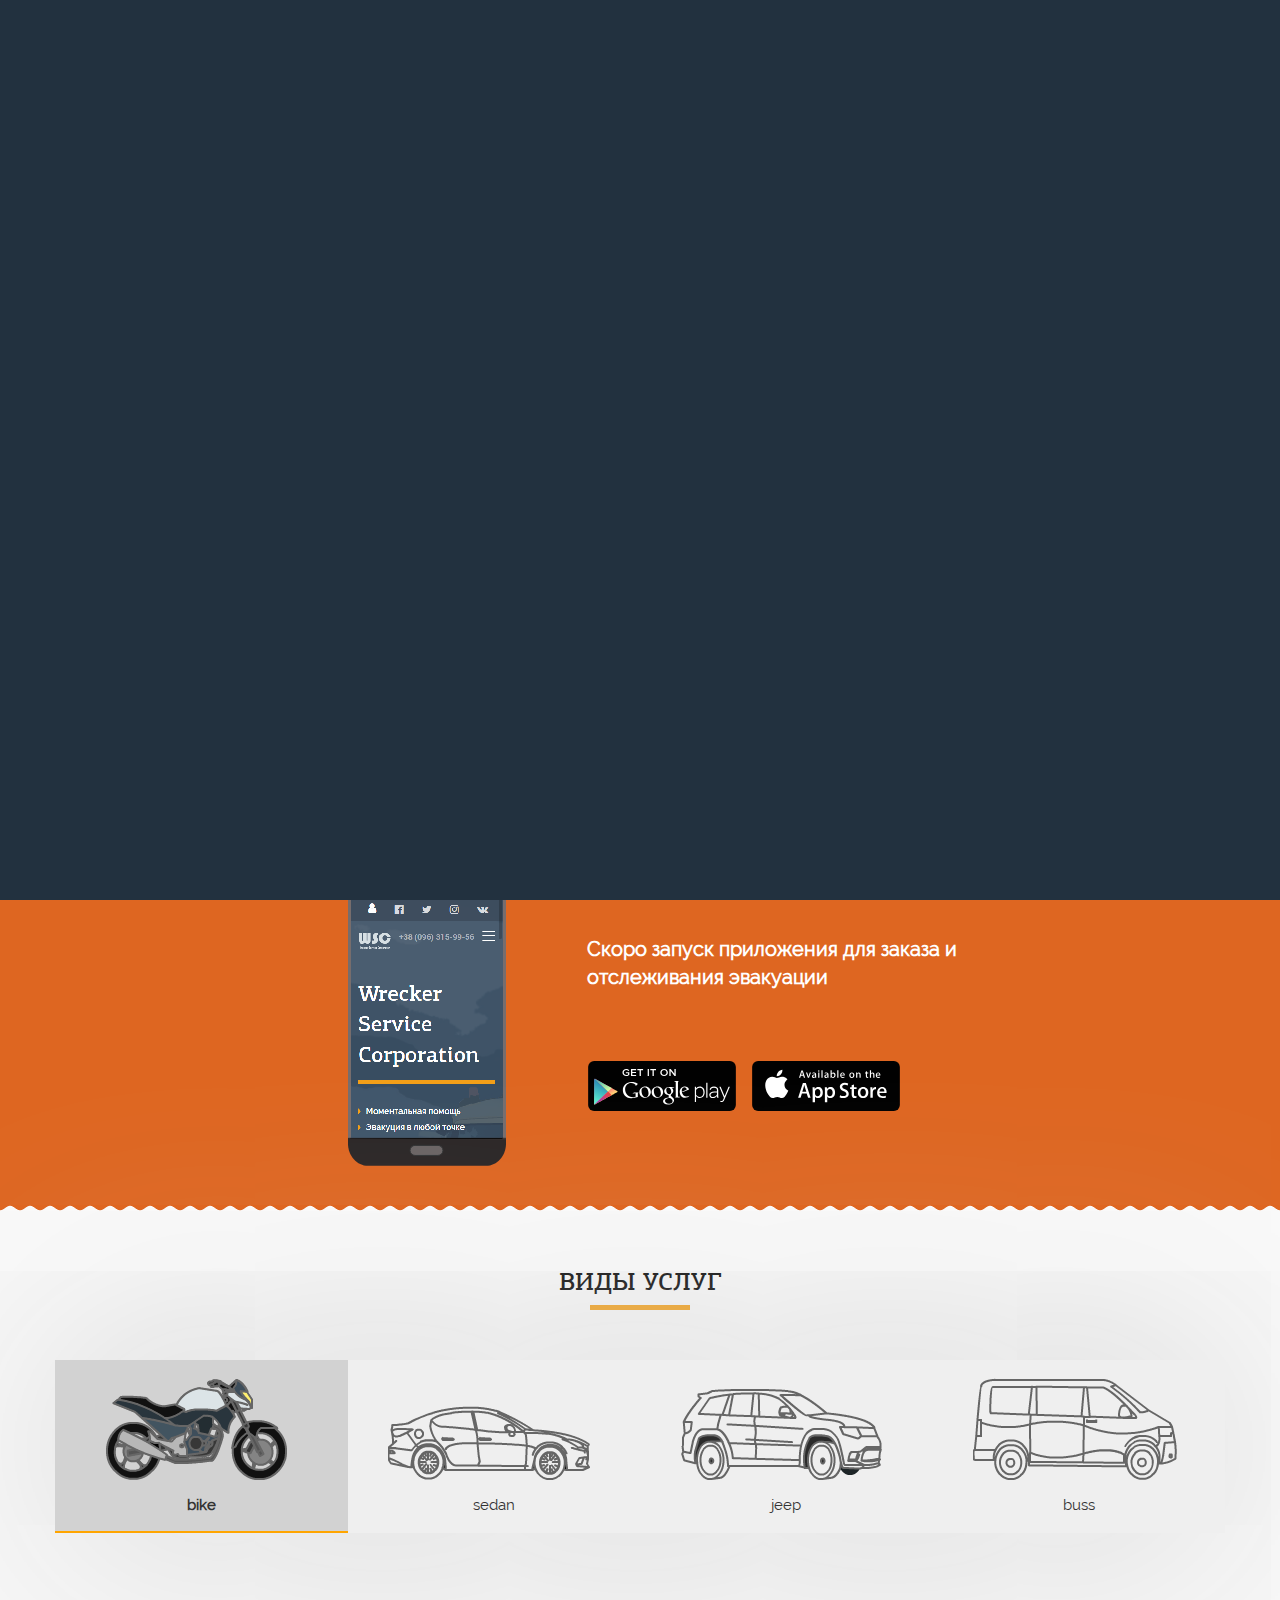
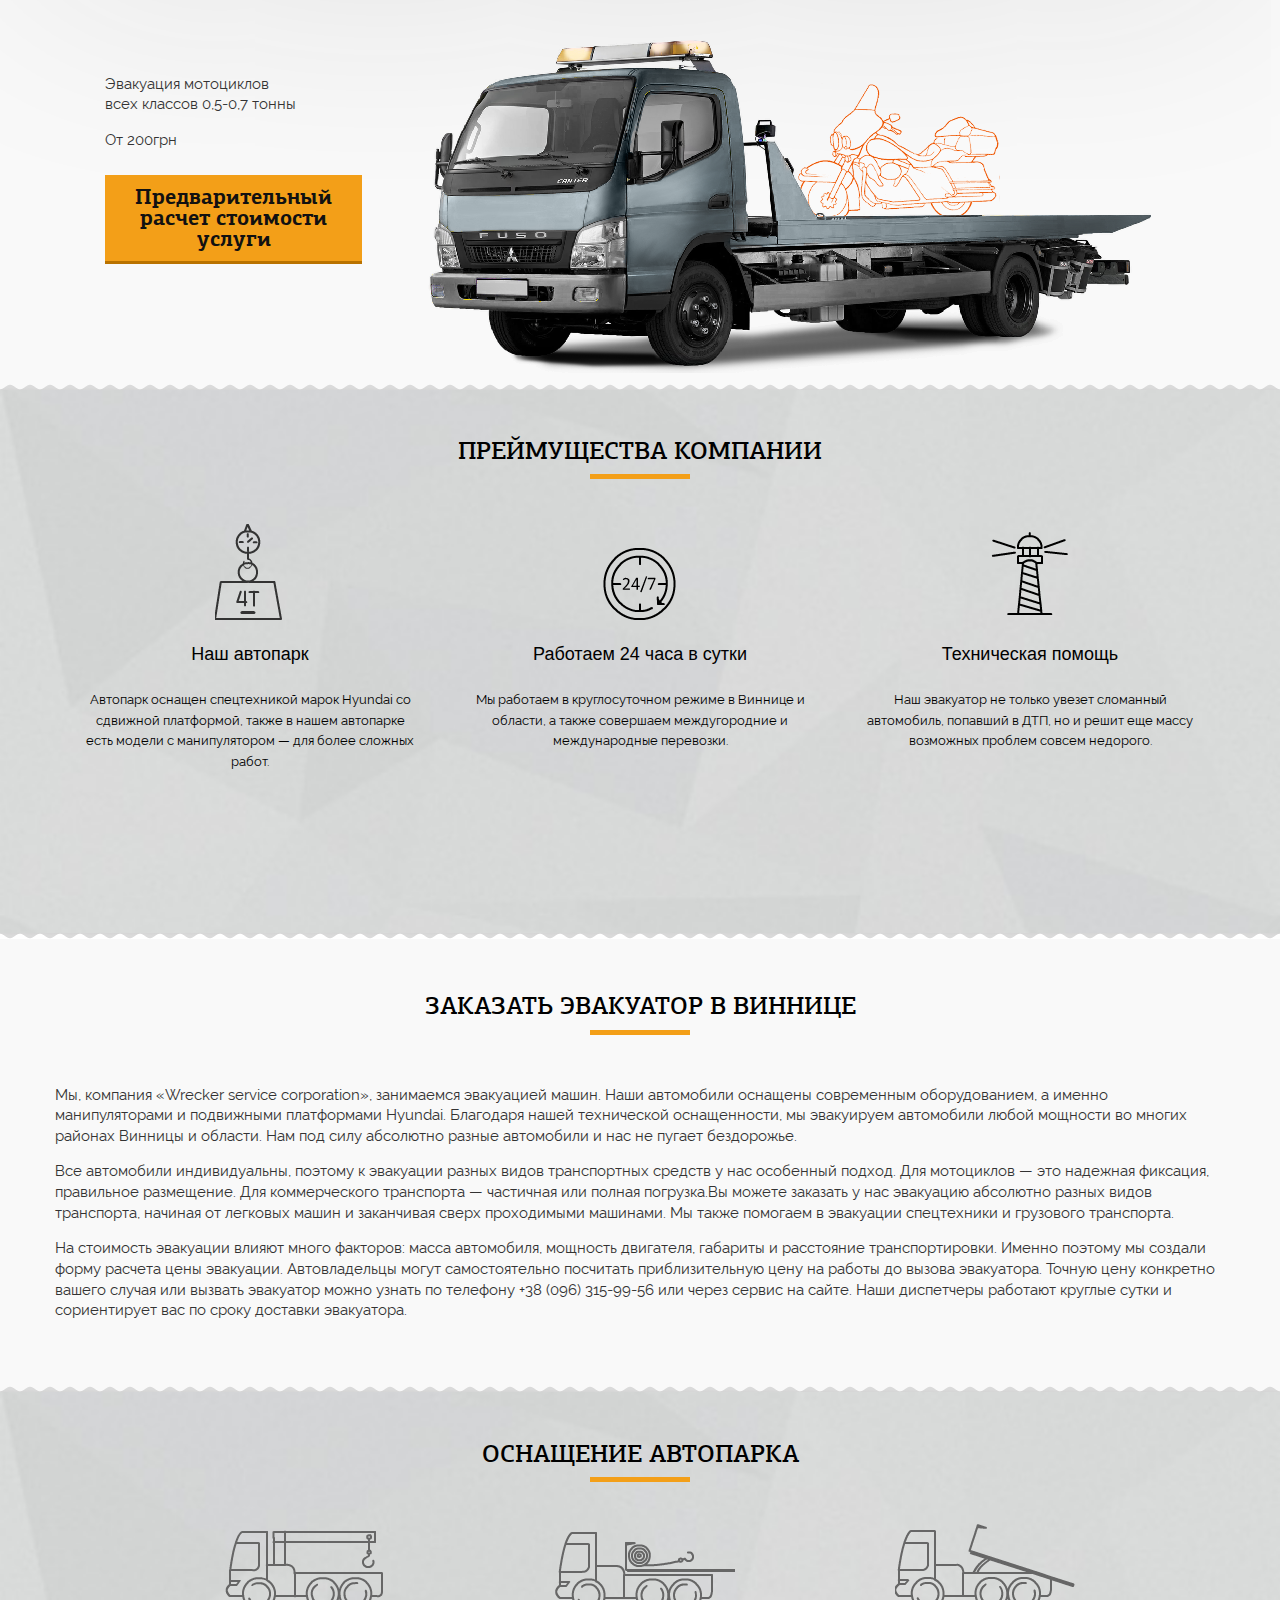
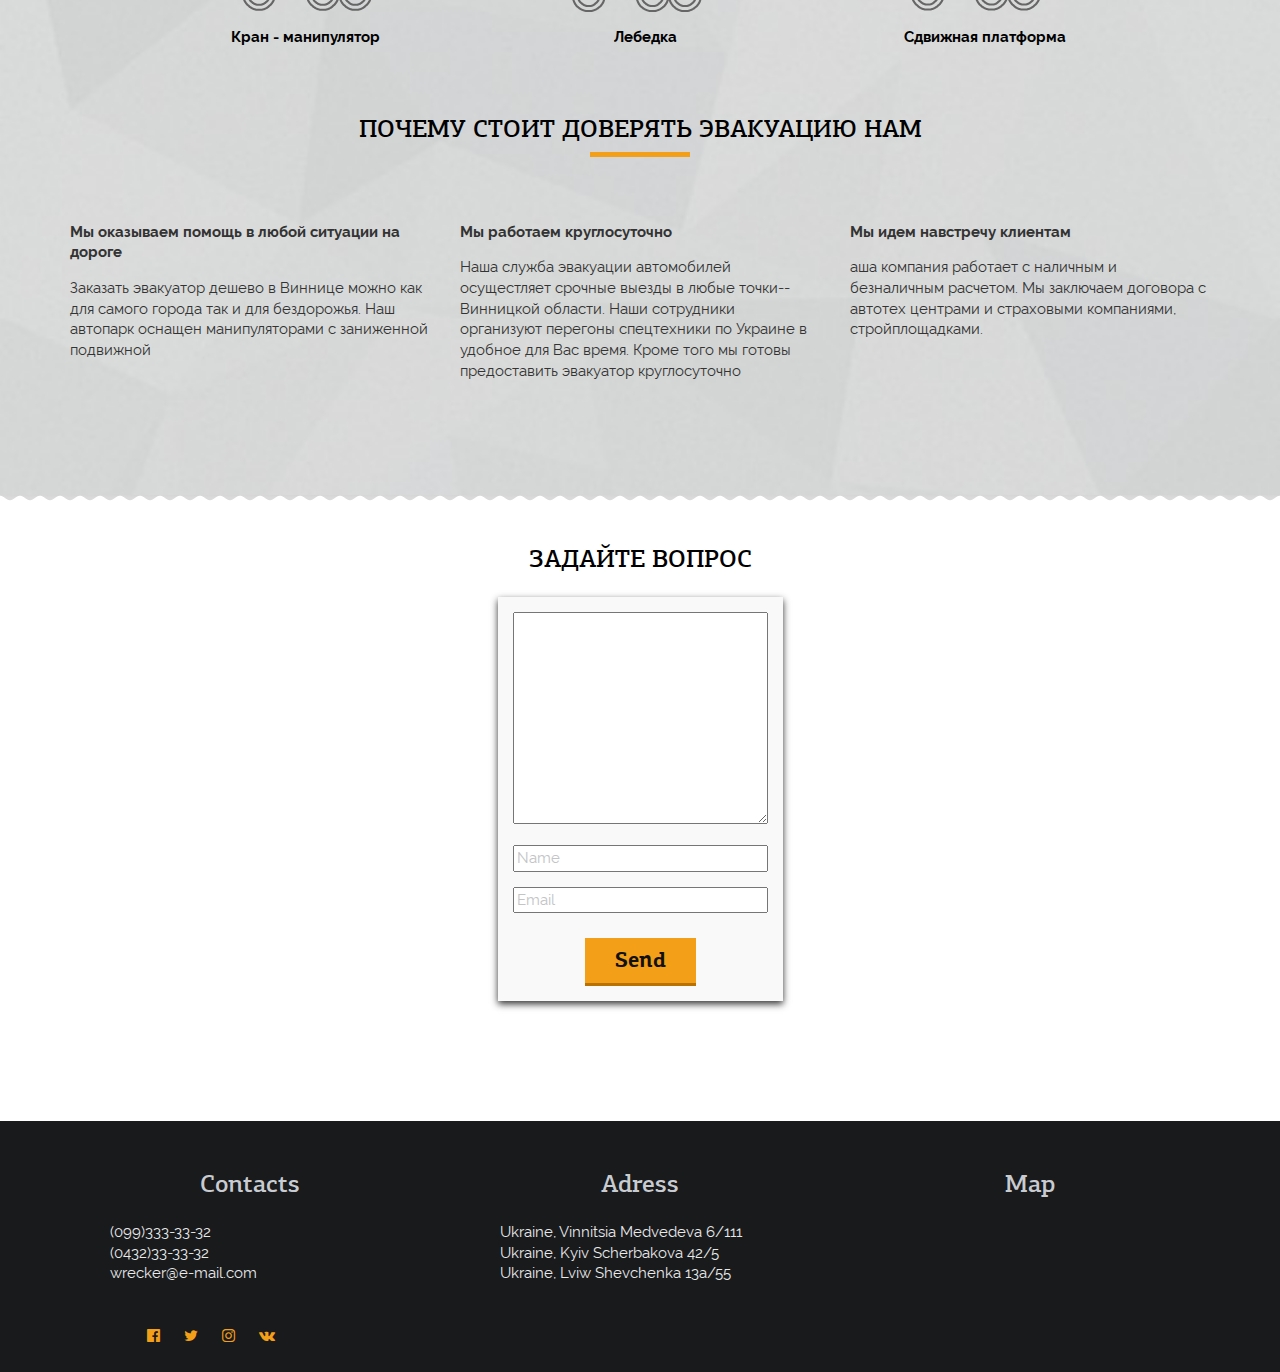
==== site3/index.html @ 24990a32 "some works" ====
<!DOCTYPE html>
<!--[if lt IE 7 ]><html class="ie ie6" lang="en"> <![endif]-->
<!--[if IE 7 ]><html class="ie ie7" lang="en"> <![endif]-->
<!--[if IE 8 ]><html class="ie ie8" lang="en"> <![endif]-->
<!--[if (gte IE 9)|!(IE)]><!--><html lang="ru"> <!--<![endif]-->

<head>

	<meta charset="utf-8">

	<title>Заголовок</title>
	<meta name="description" content="">

	<!-- Bootstrap v3.3.4 Grid Styles -->
	<style>html{font-family:sans-serif;-ms-text-size-adjust:100%;-webkit-text-size-adjust:100%}body{margin:0}article,aside,details,figcaption,figure,footer,header,hgroup,main,menu,nav,section,summary{display:block}audio,canvas,progress,video{display:inline-block;vertical-align:baseline}audio:not([controls]){display:none;height:0}[hidden],template{display:none}a{background-color:transparent}a:active,a:hover{outline:0}abbr[title]{border-bottom:1px dotted}b,strong{font-weight:bold}dfn{font-style:italic}h1{font-size:2em;margin:0.67em 0}mark{background:#ff0;color:#000}small{font-size:80%}sub,sup{font-size:75%;line-height:0;position:relative;vertical-align:baseline}sup{top:-0.5em}sub{bottom:-0.25em}img{border:0}svg:not(:root){overflow:hidden}figure{margin:1em 40px}hr{-moz-box-sizing:content-box;-webkit-box-sizing:content-box;box-sizing:content-box;height:0}pre{overflow:auto}code,kbd,pre,samp{font-family:monospace, monospace;font-size:1em}button,input,optgroup,select,textarea{color:inherit;font:inherit;margin:0}button{overflow:visible}button,select{text-transform:none}button,html input[type="button"],input[type="reset"],input[type="submit"]{-webkit-appearance:button;cursor:pointer}button[disabled],html input[disabled]{cursor:default}button::-moz-focus-inner,input::-moz-focus-inner{border:0;padding:0}input{line-height:normal}input[type="checkbox"],input[type="radio"]{-webkit-box-sizing:border-box;-moz-box-sizing:border-box;box-sizing:border-box;padding:0}input[type="number"]::-webkit-inner-spin-button,input[type="number"]::-webkit-outer-spin-button{height:auto}input[type="search"]{-webkit-appearance:textfield;-moz-box-sizing:content-box;-webkit-box-sizing:content-box;box-sizing:content-box}input[type="search"]::-webkit-search-cancel-button,input[type="search"]::-webkit-search-decoration{-webkit-appearance:none}fieldset{border:1px solid #c0c0c0;margin:0 2px;padding:0.35em 0.625em 0.75em}legend{border:0;padding:0}textarea{overflow:auto}optgroup{font-weight:bold}table{border-collapse:collapse;border-spacing:0}td,th{padding:0}*{-webkit-box-sizing:border-box;-moz-box-sizing:border-box;box-sizing:border-box}*:before,*:after{-webkit-box-sizing:border-box;-moz-box-sizing:border-box;box-sizing:border-box}html{font-size:10px;-webkit-tap-highlight-color:rgba(0,0,0,0)}body{font-family:"Helvetica Neue",Helvetica,Arial,sans-serif;font-size:14px;line-height:1.42857143;color:#333;background-color:#fff}input,button,select,textarea{font-family:inherit;font-size:inherit;line-height:inherit}a{color:#337ab7;text-decoration:none}a:hover,a:focus{color:#23527c;text-decoration:underline}a:focus{outline:thin dotted;outline:5px auto -webkit-focus-ring-color;outline-offset:-2px}figure{margin:0}img{vertical-align:middle}.img-responsive{display:block;max-width:100%;height:auto}.img-rounded{border-radius:6px}.img-thumbnail{padding:4px;line-height:1.42857143;background-color:#fff;border:1px solid #ddd;border-radius:4px;-webkit-transition:all .2s ease-in-out;-o-transition:all .2s ease-in-out;transition:all .2s ease-in-out;display:inline-block;max-width:100%;height:auto}.img-circle{border-radius:50%}hr{margin-top:20px;margin-bottom:20px;border:0;border-top:1px solid #eee}.sr-only{position:absolute;width:1px;height:1px;margin:-1px;padding:0;overflow:hidden;clip:rect(0, 0, 0, 0);border:0}.sr-only-focusable:active,.sr-only-focusable:focus{position:static;width:auto;height:auto;margin:0;overflow:visible;clip:auto}[role="button"]{cursor:pointer}.container{margin-right:auto;margin-left:auto;padding-left:15px;padding-right:15px}@media (min-width:768px){.container{width:750px}}@media (min-width:992px){.container{width:970px}}@media (min-width:1200px){.container{width:1170px}}.container-fluid{margin-right:auto;margin-left:auto;padding-left:15px;padding-right:15px}.row{margin-left:-15px;margin-right:-15px}.col-xs-1, .col-sm-1, .col-md-1, .col-lg-1, .col-xs-2, .col-sm-2, .col-md-2, .col-lg-2, .col-xs-3, .col-sm-3, .col-md-3, .col-lg-3, .col-xs-4, .col-sm-4, .col-md-4, .col-lg-4, .col-xs-5, .col-sm-5, .col-md-5, .col-lg-5, .col-xs-6, .col-sm-6, .col-md-6, .col-lg-6, .col-xs-7, .col-sm-7, .col-md-7, .col-lg-7, .col-xs-8, .col-sm-8, .col-md-8, .col-lg-8, .col-xs-9, .col-sm-9, .col-md-9, .col-lg-9, .col-xs-10, .col-sm-10, .col-md-10, .col-lg-10, .col-xs-11, .col-sm-11, .col-md-11, .col-lg-11, .col-xs-12, .col-sm-12, .col-md-12, .col-lg-12{position:relative;min-height:1px;padding-left:15px;padding-right:15px}.col-xs-1, .col-xs-2, .col-xs-3, .col-xs-4, .col-xs-5, .col-xs-6, .col-xs-7, .col-xs-8, .col-xs-9, .col-xs-10, .col-xs-11, .col-xs-12{float:left}.col-xs-12{width:100%}.col-xs-11{width:91.66666667%}.col-xs-10{width:83.33333333%}.col-xs-9{width:75%}.col-xs-8{width:66.66666667%}.col-xs-7{width:58.33333333%}.col-xs-6{width:50%}.col-xs-5{width:41.66666667%}.col-xs-4{width:33.33333333%}.col-xs-3{width:25%}.col-xs-2{width:16.66666667%}.col-xs-1{width:8.33333333%}.col-xs-pull-12{right:100%}.col-xs-pull-11{right:91.66666667%}.col-xs-pull-10{right:83.33333333%}.col-xs-pull-9{right:75%}.col-xs-pull-8{right:66.66666667%}.col-xs-pull-7{right:58.33333333%}.col-xs-pull-6{right:50%}.col-xs-pull-5{right:41.66666667%}.col-xs-pull-4{right:33.33333333%}.col-xs-pull-3{right:25%}.col-xs-pull-2{right:16.66666667%}.col-xs-pull-1{right:8.33333333%}.col-xs-pull-0{right:auto}.col-xs-push-12{left:100%}.col-xs-push-11{left:91.66666667%}.col-xs-push-10{left:83.33333333%}.col-xs-push-9{left:75%}.col-xs-push-8{left:66.66666667%}.col-xs-push-7{left:58.33333333%}.col-xs-push-6{left:50%}.col-xs-push-5{left:41.66666667%}.col-xs-push-4{left:33.33333333%}.col-xs-push-3{left:25%}.col-xs-push-2{left:16.66666667%}.col-xs-push-1{left:8.33333333%}.col-xs-push-0{left:auto}.col-xs-offset-12{margin-left:100%}.col-xs-offset-11{margin-left:91.66666667%}.col-xs-offset-10{margin-left:83.33333333%}.col-xs-offset-9{margin-left:75%}.col-xs-offset-8{margin-left:66.66666667%}.col-xs-offset-7{margin-left:58.33333333%}.col-xs-offset-6{margin-left:50%}.col-xs-offset-5{margin-left:41.66666667%}.col-xs-offset-4{margin-left:33.33333333%}.col-xs-offset-3{margin-left:25%}.col-xs-offset-2{margin-left:16.66666667%}.col-xs-offset-1{margin-left:8.33333333%}.col-xs-offset-0{margin-left:0}@media (min-width:768px){.col-sm-1, .col-sm-2, .col-sm-3, .col-sm-4, .col-sm-5, .col-sm-6, .col-sm-7, .col-sm-8, .col-sm-9, .col-sm-10, .col-sm-11, .col-sm-12{float:left}.col-sm-12{width:100%}.col-sm-11{width:91.66666667%}.col-sm-10{width:83.33333333%}.col-sm-9{width:75%}.col-sm-8{width:66.66666667%}.col-sm-7{width:58.33333333%}.col-sm-6{width:50%}.col-sm-5{width:41.66666667%}.col-sm-4{width:33.33333333%}.col-sm-3{width:25%}.col-sm-2{width:16.66666667%}.col-sm-1{width:8.33333333%}.col-sm-pull-12{right:100%}.col-sm-pull-11{right:91.66666667%}.col-sm-pull-10{right:83.33333333%}.col-sm-pull-9{right:75%}.col-sm-pull-8{right:66.66666667%}.col-sm-pull-7{right:58.33333333%}.col-sm-pull-6{right:50%}.col-sm-pull-5{right:41.66666667%}.col-sm-pull-4{right:33.33333333%}.col-sm-pull-3{right:25%}.col-sm-pull-2{right:16.66666667%}.col-sm-pull-1{right:8.33333333%}.col-sm-pull-0{right:auto}.col-sm-push-12{left:100%}.col-sm-push-11{left:91.66666667%}.col-sm-push-10{left:83.33333333%}.col-sm-push-9{left:75%}.col-sm-push-8{left:66.66666667%}.col-sm-push-7{left:58.33333333%}.col-sm-push-6{left:50%}.col-sm-push-5{left:41.66666667%}.col-sm-push-4{left:33.33333333%}.col-sm-push-3{left:25%}.col-sm-push-2{left:16.66666667%}.col-sm-push-1{left:8.33333333%}.col-sm-push-0{left:auto}.col-sm-offset-12{margin-left:100%}.col-sm-offset-11{margin-left:91.66666667%}.col-sm-offset-10{margin-left:83.33333333%}.col-sm-offset-9{margin-left:75%}.col-sm-offset-8{margin-left:66.66666667%}.col-sm-offset-7{margin-left:58.33333333%}.col-sm-offset-6{margin-left:50%}.col-sm-offset-5{margin-left:41.66666667%}.col-sm-offset-4{margin-left:33.33333333%}.col-sm-offset-3{margin-left:25%}.col-sm-offset-2{margin-left:16.66666667%}.col-sm-offset-1{margin-left:8.33333333%}.col-sm-offset-0{margin-left:0}}@media (min-width:992px){.col-md-1, .col-md-2, .col-md-3, .col-md-4, .col-md-5, .col-md-6, .col-md-7, .col-md-8, .col-md-9, .col-md-10, .col-md-11, .col-md-12{float:left}.col-md-12{width:100%}.col-md-11{width:91.66666667%}.col-md-10{width:83.33333333%}.col-md-9{width:75%}.col-md-8{width:66.66666667%}.col-md-7{width:58.33333333%}.col-md-6{width:50%}.col-md-5{width:41.66666667%}.col-md-4{width:33.33333333%}.col-md-3{width:25%}.col-md-2{width:16.66666667%}.col-md-1{width:8.33333333%}.col-md-pull-12{right:100%}.col-md-pull-11{right:91.66666667%}.col-md-pull-10{right:83.33333333%}.col-md-pull-9{right:75%}.col-md-pull-8{right:66.66666667%}.col-md-pull-7{right:58.33333333%}.col-md-pull-6{right:50%}.col-md-pull-5{right:41.66666667%}.col-md-pull-4{right:33.33333333%}.col-md-pull-3{right:25%}.col-md-pull-2{right:16.66666667%}.col-md-pull-1{right:8.33333333%}.col-md-pull-0{right:auto}.col-md-push-12{left:100%}.col-md-push-11{left:91.66666667%}.col-md-push-10{left:83.33333333%}.col-md-push-9{left:75%}.col-md-push-8{left:66.66666667%}.col-md-push-7{left:58.33333333%}.col-md-push-6{left:50%}.col-md-push-5{left:41.66666667%}.col-md-push-4{left:33.33333333%}.col-md-push-3{left:25%}.col-md-push-2{left:16.66666667%}.col-md-push-1{left:8.33333333%}.col-md-push-0{left:auto}.col-md-offset-12{margin-left:100%}.col-md-offset-11{margin-left:91.66666667%}.col-md-offset-10{margin-left:83.33333333%}.col-md-offset-9{margin-left:75%}.col-md-offset-8{margin-left:66.66666667%}.col-md-offset-7{margin-left:58.33333333%}.col-md-offset-6{margin-left:50%}.col-md-offset-5{margin-left:41.66666667%}.col-md-offset-4{margin-left:33.33333333%}.col-md-offset-3{margin-left:25%}.col-md-offset-2{margin-left:16.66666667%}.col-md-offset-1{margin-left:8.33333333%}.col-md-offset-0{margin-left:0}}@media (min-width:1200px){.col-lg-1, .col-lg-2, .col-lg-3, .col-lg-4, .col-lg-5, .col-lg-6, .col-lg-7, .col-lg-8, .col-lg-9, .col-lg-10, .col-lg-11, .col-lg-12{float:left}.col-lg-12{width:100%}.col-lg-11{width:91.66666667%}.col-lg-10{width:83.33333333%}.col-lg-9{width:75%}.col-lg-8{width:66.66666667%}.col-lg-7{width:58.33333333%}.col-lg-6{width:50%}.col-lg-5{width:41.66666667%}.col-lg-4{width:33.33333333%}.col-lg-3{width:25%}.col-lg-2{width:16.66666667%}.col-lg-1{width:8.33333333%}.col-lg-pull-12{right:100%}.col-lg-pull-11{right:91.66666667%}.col-lg-pull-10{right:83.33333333%}.col-lg-pull-9{right:75%}.col-lg-pull-8{right:66.66666667%}.col-lg-pull-7{right:58.33333333%}.col-lg-pull-6{right:50%}.col-lg-pull-5{right:41.66666667%}.col-lg-pull-4{right:33.33333333%}.col-lg-pull-3{right:25%}.col-lg-pull-2{right:16.66666667%}.col-lg-pull-1{right:8.33333333%}.col-lg-pull-0{right:auto}.col-lg-push-12{left:100%}.col-lg-push-11{left:91.66666667%}.col-lg-push-10{left:83.33333333%}.col-lg-push-9{left:75%}.col-lg-push-8{left:66.66666667%}.col-lg-push-7{left:58.33333333%}.col-lg-push-6{left:50%}.col-lg-push-5{left:41.66666667%}.col-lg-push-4{left:33.33333333%}.col-lg-push-3{left:25%}.col-lg-push-2{left:16.66666667%}.col-lg-push-1{left:8.33333333%}.col-lg-push-0{left:auto}.col-lg-offset-12{margin-left:100%}.col-lg-offset-11{margin-left:91.66666667%}.col-lg-offset-10{margin-left:83.33333333%}.col-lg-offset-9{margin-left:75%}.col-lg-offset-8{margin-left:66.66666667%}.col-lg-offset-7{margin-left:58.33333333%}.col-lg-offset-6{margin-left:50%}.col-lg-offset-5{margin-left:41.66666667%}.col-lg-offset-4{margin-left:33.33333333%}.col-lg-offset-3{margin-left:25%}.col-lg-offset-2{margin-left:16.66666667%}.col-lg-offset-1{margin-left:8.33333333%}.col-lg-offset-0{margin-left:0}}.clearfix:before,.clearfix:after,.container:before,.container:after,.container-fluid:before,.container-fluid:after,.row:before,.row:after{content:" ";display:table}.clearfix:after,.container:after,.container-fluid:after,.row:after{clear:both}.center-block{display:block;margin-left:auto;margin-right:auto}.pull-right{float:right !important}.pull-left{float:left !important}.hide{display:none !important}.show{display:block !important}.invisible{visibility:hidden}.text-hide{font:0/0 a;color:transparent;text-shadow:none;background-color:transparent;border:0}.hidden{display:none !important}.affix{position:fixed}@-ms-viewport{width:device-width}.visible-xs,.visible-sm,.visible-md,.visible-lg{display:none !important}.visible-xs-block,.visible-xs-inline,.visible-xs-inline-block,.visible-sm-block,.visible-sm-inline,.visible-sm-inline-block,.visible-md-block,.visible-md-inline,.visible-md-inline-block,.visible-lg-block,.visible-lg-inline,.visible-lg-inline-block{display:none !important}@media (max-width:767px){.visible-xs{display:block !important}table.visible-xs{display:table}tr.visible-xs{display:table-row !important}th.visible-xs,td.visible-xs{display:table-cell !important}}@media (max-width:767px){.visible-xs-block{display:block !important}}@media (max-width:767px){.visible-xs-inline{display:inline !important}}@media (max-width:767px){.visible-xs-inline-block{display:inline-block !important}}@media (min-width:768px) and (max-width:991px){.visible-sm{display:block !important}table.visible-sm{display:table}tr.visible-sm{display:table-row !important}th.visible-sm,td.visible-sm{display:table-cell !important}}@media (min-width:768px) and (max-width:991px){.visible-sm-block{display:block !important}}@media (min-width:768px) and (max-width:991px){.visible-sm-inline{display:inline !important}}@media (min-width:768px) and (max-width:991px){.visible-sm-inline-block{display:inline-block !important}}@media (min-width:992px) and (max-width:1199px){.visible-md{display:block !important}table.visible-md{display:table}tr.visible-md{display:table-row !important}th.visible-md,td.visible-md{display:table-cell !important}}@media (min-width:992px) and (max-width:1199px){.visible-md-block{display:block !important}}@media (min-width:992px) and (max-width:1199px){.visible-md-inline{display:inline !important}}@media (min-width:992px) and (max-width:1199px){.visible-md-inline-block{display:inline-block !important}}@media (min-width:1200px){.visible-lg{display:block !important}table.visible-lg{display:table}tr.visible-lg{display:table-row !important}th.visible-lg,td.visible-lg{display:table-cell !important}}@media (min-width:1200px){.visible-lg-block{display:block !important}}@media (min-width:1200px){.visible-lg-inline{display:inline !important}}@media (min-width:1200px){.visible-lg-inline-block{display:inline-block !important}}@media (max-width:767px){.hidden-xs{display:none !important}}@media (min-width:768px) and (max-width:991px){.hidden-sm{display:none !important}}@media (min-width:992px) and (max-width:1199px){.hidden-md{display:none !important}}@media (min-width:1200px){.hidden-lg{display:none !important}}.visible-print{display:none !important}@media print{.visible-print{display:block !important}table.visible-print{display:table}tr.visible-print{display:table-row !important}th.visible-print,td.visible-print{display:table-cell !important}}.visible-print-block{display:none !important}@media print{.visible-print-block{display:block !important}}.visible-print-inline{display:none !important}@media print{.visible-print-inline{display:inline !important}}.visible-print-inline-block{display:none !important}@media print{.visible-print-inline-block{display:inline-block !important}}@media print{.hidden-print{display:none !important}}</style>
	
	<!-- Header CSS (First Sections of Website: paste after release from _header.min.css here) -->
	<style></style>

	<!-- Fonts Loader from _fonts.css (HTML5 LocalStorage) -->
	<script>!function(){function e(e,t,n){e.addEventListener?e.addEventListener(t,n,!1):e.attachEvent&&e.attachEvent("on"+t,n)}function t(e){return window.localStorage&&localStorage.font_css_cache&&localStorage.font_css_cache_file===e}function n(){if(window.localStorage&&window.XMLHttpRequest)if(t(o))a(localStorage.font_css_cache);else{var n=new XMLHttpRequest;n.open("GET",o,!0),e(n,"load",function(){4===n.readyState&&(a(n.responseText),localStorage.font_css_cache=n.responseText,localStorage.font_css_cache_file=o)}),n.send()}else{var c=document.createElement("link");c.href=o,c.rel="stylesheet",c.type="text/css",document.getElementsByTagName("head")[0].appendChild(c),document.cookie="font_css_cache"}}function a(e){var t=document.createElement("style");t.innerHTML=e,document.getElementsByTagName("head")[0].appendChild(t)}var o="_fonts.min.css";window.localStorage&&localStorage.font_css_cache||document.cookie.indexOf("font_css_cache")>-1?n():e(window,"load",n)}();</script>
	

	<!-- Load CSS Compilled without JS -->
	<noscript>
		<link rel="stylesheet" href="_header.min.css">
		<link rel="stylesheet" href="_main.min.css">
	</noscript>

	<meta http-equiv="X-UA-Compatible" content="IE=edge">
	<meta name="viewport" content="width=device-width, initial-scale=1, maximum-scale=1">

	<link rel="stylesheet" href="remodal.css">
  <link rel="stylesheet" href="remodal-default-theme.css">
	<link rel="stylesheet" href="animate.css">
	<link rel="stylesheet" href="libs/font-awesome/css/font-awesome.min.css">
	<link rel="shortcut icon" href="img/favicon/favicon.ico" type="image/x-icon">
	<link rel="apple-touch-icon" href="img/favicon/apple-touch-icon.png">
	<link rel="apple-touch-icon" sizes="72x72" href="img/favicon/apple-touch-icon-72x72.png">
	<link rel="apple-touch-icon" sizes="114x114" href="img/favicon/apple-touch-icon-114x114.png">

	<script type="text/javascript">var hellopreloader = document.getElementById("hellopreloader_preload");function fadeOutnojquery(el){el.style.opacity = 1;var interhellopreloader = setInterval(function(){el.style.opacity = el.style.opacity - 0.05;if (el.style.opacity <=0.05){ clearInterval(interhellopreloader);hellopreloader.style.display = "none";}},16);}window.onload = function(){setTimeout(function(){fadeOutnojquery(hellopreloader);},1000);};</script>
	<script src="https://api-maps.yandex.ru/2.1/?lang=ru_RU" type="text/javascript"></script>
</head>

<body>

	<header class="main-head" style="background-image: url(img/2.png);">

		<div class="authorization">
			
			<div class="container">
				<div class="col-md-12">
					<div class="row">
						<button class="auth-button hidden-sm hidden-md hidden-lg"><i class="fa fa-user" aria-hidden="true"></i></button>
						<div class="auth">
							<a href="#modal2">Вход</a> / 
							<a href="#modal3">Регистрация</a>
						</div>
					</div>

												<div class="remodal" data-remodal-id="modal2" style="width: 400px">
													<button data-remodal-action="close" class="remodal-close"></button>
													<h3>вход</h3>
													<div>
														<p style="width: 100px; display: inline-block; text-align: right; position: relative; margin-left: -100px; padding-right: 20px">login: </p><input type="text" style="display: inline-block;">
													</div>
													<div>
														<p style="width: 100px; display: inline-block; text-align: right; position: relative; margin-left: -100px; padding-right: 20px">password: </p><input type="text" style="display: inline-block;">
													</div>
													<button data-remodal-action="confirm" class="remodal-confirm">Confirm</button>
													
												</div>

												<div class="remodal" data-remodal-id="modal3" style="width: 400px">
													<button data-remodal-action="close" class="remodal-close"></button>
													<h3>Регистрация</h3>
													<div>
														<p style="width: 100px; display: inline-block; text-align: right; position: relative; margin-left: -100px; padding-right: 20px">name: </p><input type="text" style="display: inline-block;">
													</div>
													<div>
														<p style="width: 100px; display: inline-block; text-align: right; position: relative; margin-left: -100px; padding-right: 20px">e-mail: </p><input type="text" style="display: inline-block;">
													</div>
													<div>
														<p style="width: 100px; display: inline-block; text-align: right; position: relative; margin-left: -100px; padding-right: 20px">phone: </p><input type="text" style="display: inline-block;">
													</div>
													<div>
														<p style="width: 100px; display: inline-block; text-align: right; position: relative; margin-left: -100px; padding-right: 20px">password: </p><input type="text" style="display: inline-block;">
													</div>

													<button data-remodal-action="confirm" class="remodal-confirm">Confirm</button>
												</div>
						<div class="soc-buttons">
								<a href="#"><i class="fa fa-facebook-official" aria-hidden="true"></i></a>
								<a href="#"><i class="fa fa-twitter" aria-hidden="true"></i></a>
								<a href="#"><i class="fa fa-instagram" aria-hidden="true"></i></a>
								<a href="https://vk.com/s_kabak" target="_blank"><i class="fa fa-vk" aria-hidden="true"></i></a>
						</div>

					</div>
				</div>
			</div>

		</div>

		

		<div class="top-line">

			<div class="container">

				<div class="row">

					<div class="col-md-3 col-sm-6 col-xs-3">
						<a href="" class="logo"><img src="img/wrecker-logo 2.svg" alt="logotxt"></a>
					</div>

					<div class="col-lg-2 col-sm-6 col-xs-9 col-md-9 col-lg-push-7">

						<div class="phone-wrap">

							<div class="phone">+38 (096) 315-99-56</div>

							<a href="#" class="toggle-mnu hidden-lg"><span></span></a>

						</div>

					</div>

					<div class="col-lg-7 col-md-12 col-lg-pull-2">

						<nav class="main-mnu">
							<ul>
								<li class="mnu-first"><a href="#">Главная</a></li>
								<li><a href="#contents">О компании</a></li>
								<li><a href="#">Законы</a></li>
								<li><a href="#">Статьи</a></li>
								<li><a href="#">Отзывы</a></li>
								<li><a href="#">Контакты</a></li>
							</ul>
						</nav>

					</div>

				</div>

			</div>

		</div>

		<div class="header-wrap">

			<div class="container">
				<div class="row">

					<div class="col-md-8">

						<div class="header-left">

							<h1 class="slide">Wrecker Service Corporation</h1>

							<ul class="slide">
								<li><a href="# ">Моментальная помощь</a></li>
								<li><a href="#">Эвакуция в любой точке Украины</a></li>
								<li><a href="#">Предварительный заказ</a></li>
							</ul>

						</div>

					</div>

					<div class="col-md-4">

						<form class="forms">
							
							<h4>Заявка</h4>
							<p>Оставте заявку и мы свяжемся с вами
								в течении 15 минут в рабочее вреся 
								с 10:00 до 18:00 с пн-пт</p>

								<label>
									<span>Ваше имя</span>
									<input type="text" name="name" required>
								</label>

								<label>
									<span>Ваш телефон</span>
									<input type="text" name="phone" required>
								</label>

								<div class="button-wrap">

									<button class="buttons">Отправить</button>

								</div>

							</form>

						</div>

						<div class="button-wrap">
							<div class="arrow-bottom"></div>
						</div>

						</div>

					</div>
				</div>

			</div>

</header>
<section class="homesect_app">
	<div class="app col-md-12">
		<div class="container">
			<div class="row">
				<div class="app_phone col-md-3 col-md-offset-3"></div>
				<div class="app_container col-md-6">
					<div class="app_content">
						<p>Скоро запуск приложения для заказа
								и отслеживания эвакуации</p>
					</div>
					<div class="app_button"></div>
					<div class="app_button2"></div>
				</div>
			</div>
		</div>
	</div>
</section>







<section class="homesect">
		<div class="new_test col-md-12">
			<div class="container">
				<div class="row">
			
			<h2 style="margin-top: 60px; text-align: center;">Виды услуг</h2>
			<div class="underline"></div>

			<div class="container_for_image_but">
				<div class="img_select first col-md-3" ><a name="#tab1"></a>
					<p>bike</p>
				</div>
				<div class="img_select second col-md-3" ><a name="#tab2"></a>
					<p>sedan</p>
				</div>
				<div class="img_select third col-md-3" ><a name="#tab3"></a>
					<p>jeep</p>
				</div>
				<div class="img_select fourth col-md-3" ><a name="#tab4"></a>
					<p>buss</p>
				</div>
			</div>

			<div class="tab_container">
				<div id="tab1" class="tab_content">
					<div class="view_item">
						<div class="content_item" style="width: 200px">
							<p>Эвакуация мотоциклов всех классов
								0,5-0,7 тонны
							</p>
							<p>От 200грн</p>
							<a href="#modal"><button class="buttons">Предварительный расчет стоимости услуги</button></a>
						</div>
					</div>

					<div class="view_img_first"></div>
				</div>
			</div>
		
			<div id="tab2" class="tab_content">
				<div class="view_item">
							<div class="content_item" style="width: 200px">
								<p>Эвакуация седанов и универсалов
1,2-1,4 тонны
								</p>
								<p>От 300грн</p>
								<a href="#modal"><button class="buttons">Заказать</button></a>
							</div>
					</div>
 
					<div class="view_img_second">
						<div class="content_img">
							<a href="#"></a>
							
						</div>
					</div>
			</div>

			<div id="tab3" class="tab_content">
				<div class="view_item">
							<div class="content_item" style="width: 200px">
								<p>Эвакуация джипов и внедорожников
1,7-2,0 тонны
								</p>
								<p>От 350грн</p>
								<a href="#modal"><button class="buttons">Заказать</button></a>
							</div>
					</div>
 
					<div class="view_img_thirt">
						<div class="content_img">
							<a href="#"></a>
							
						</div>
					</div>
			</div>

			<div id="tab4" class="tab_content">
				<div class="view_item">
							<div class="content_item" style="width: 200px">
								<p>Эвакуация легкогрузового транспорта
1,8-1,9 тонны
								</p>
								<p>От 400грн</p>
								<a href="#modal"><button class="buttons">Заказать</button></a>
							</div>
					</div>
 
					<div class="view_img_fourth">
						<div class="content_img">
							<a href="#"></a>
							
						</div>
					</div>
			</div>
	</div>
				<div class="remodal" data-remodal-id="modal">
					<button data-remodal-action="close" class="remodal-close"></button>
					<h3>Расчет маршрута на карте</h3>
					<p>
						
					</p>
					<br>
								<div id="map" style="width: 100%; height: 400px"></div></br>

					<button data-remodal-action="cancel" class="remodal-cancel">Cancel</button>
					<button data-remodal-action="confirm" class="remodal-confirm">OK</button>
				</div>

</section>
<section class="homesect2">
	<div class="about_company col-md-12">
		<div class="container">
			<div class="row">
				<div class="company_title">
					<h2>ПРЕЙМУЩЕСТВА КОМПАНИИ</h2>
					<div class="underline"></div>

					<div class="wrapper_our_advantages col-md-4">
						<div class="our_advantages">
							<div class="path23"></div>
							<div class="advantages_our_park_img_first"></div>
								<div class="advantages_our_park_content">
									<strong class="strong">Наш автопарк</strong>
										<p>Автопарк оснащен спецтехникой марок Hyundai со сдвижной платформой,
											также в нашем автопарке есть модели 
											с манипулятором — для более сложных работ. </p>
								</div>
						</div>
					</div>


					<div class="wrapper_our_advantages col-md-4">
						<div class="our_advantages">
							<div class="path23"></div>
							<div class="advantages_our_park_img_second"></div>
								<div class="advantages_our_park_content">
									<strong class="strong">Работаем 24 часа в сутки</strong>
										<p>Мы работаем в круглосуточном режиме в Виннице и
										 области, а также совершаем междугородние и международные перевозки.</p>
								</div>
						</div>
						
					</div>


					<div class="wrapper_our_advantages col-md-4">
						<div class="our_advantages">
							<div class="path23"></div>
							<div class="advantages_our_park_img_thirt"></div>
								<div class="advantages_our_park_content">
									<strong class="strong">Техническая помощь</strong>
										<p>Наш эвакуатор не только увезет сломанный автомобиль, 
										попавший в ДТП, но и решит еще массу возможных проблем совсем недорого.</p>
								</div>
						</div>
						
					</div>

					</div>
				</div>
			</div>
		</div>
	</section>

	<section class="homesect5">
		<div class="order col-md-12">
			<div class="container">
				<div class="row">
					<div class="order_wrecker">
						<h2>заказать эвакуатор в виннице</h2>
						<div class="underline"></div>
						<p>Мы, компания «Wrecker service corporation», занимаемся эвакуацией машин. Наши автомобили 
						оснащены современным оборудованием, 
						а именно манипуляторами и подвижными платформами Hyundai. Благодаря нашей технической оснащенности, 
						мы эвакуируем автомобили любой мощности 
						во многих районах Винницы и области. Нам под силу абсолютно разные автомобили и нас не пугает бездорожье.</p>
						
						<p>Все автомобили индивидуальны, поэтому к эвакуации разных видов транспортных средств 
						у нас особенный подход. Для мотоциклов — это надежная фиксация, правильное размещение. 
						Для коммерческого транспорта — частичная или полная погрузка.Вы можете заказать у нас эвакуацию абсолютно разных видов транспорта, начиная от легковых машин 
						и заканчивая сверх проходимыми машинами. Мы также помогаем в эвакуации спецтехники и грузового транспорта.</p>

						<p>На стоимость эвакуации влияют много факторов: масса автомобиля, мощность двигателя, габариты и расстояние 
						транспортировки. Именно поэтому мы создали форму расчета цены эвакуации. Автовладельцы могут самостоятельно 
						посчитать приблизительную цену на работы до вызова эвакуатора. Точную цену конкретно вашего случая или вызвать 
						эвакуатор можно узнать по телефону +38 (096) 315-99-56 или через сервис на сайте. Наши диспетчеры работают 
						круглые сутки и сориентирует вас по сроку доставки эвакуатора.</p>
					</div>
				</div>
			</div>
		</div>

	</section>

	<section class="homesect4">
		<div class="about_company col-md-12">
			<div class="container">
				<div class="row">

					<div class="company_title">
						<h2>Оснащение автопарка</h2>
						<div class="underline"></div>

						<div class="left_equipment col-md-4 col-md-offset-1">
							<p class="equipment_text"><strong>Кран - манипулятор</strong></p>
						</div>
						<div class="center_equipment col-md-4">
							<p class="equipment_text"><strong>Лебедка</strong></p>
						</div>
						<div class="right_equipment col-md-4">
							<p class="equipment_text"><strong>Сдвижная платформа</strong></p>
						</div>



					</div>


					<div class="trust_us col-md-12">
						<h2>почему стоит доверять эвакуацию нам</h2>
							<div class="underline"></div>
					</div>

					<div class="left_trust_us col-md-4">
						<p><strong>Мы оказываем помощь в любой ситуации на дороге</strong></p>
						<p class="trust_text">Заказать эвакуатор дешево в Виннице можно как для самого города так и для бездорожья.
							Наш автопарк оснащен манипуляторами с заниженной подвижной</p>
						</div>
						<div class="center_trust_us col-md-4">
							<p><strong>Мы работаем круглосуточно</strong></p>
							<p class="trust_text">Наша служба эвакуации автомобилей осущестляет срочные выезды в любые точки--
								Винницкой области. Наши сотрудники организуют перегоны спецтехники по Украине 
								в удобное для Вас время. Кроме того мы готовы предоставить эвакуатор круглосуточно</p>
							</div>
							<div class="right_trust_us col-md-4">
								<p><strong>Мы идем навстречу клиентам</strong></p>
								<p class="trust_text">
									аша компания работает с наличным и безналичным расчетом. Мы заключаем 
									договора с автотех центрами и страховыми компаниями, стройплощадками.
								</p>
							</div>


						</div>
					</div>
				</div>
			</section>
			
		
		<section class="homesect6">
			<div class="questions col-md-12" style="height: 600px">
				<div class="container">
					<div class="row">
						
						<div class="questions_title">
							<h2>Задайте вопрос</h2>
						</div>
					
					<div class="question_wrapper">
						<textarea name="question" id="question_txt" cols="30" rows="10"></textarea>
							<p> 
							<input type="text" placeholder="Name">
						</p>
						<p>
							<input type="email" placeholder="Email">
						</p>
							<button class="buttons">Send</button>
					</div>
					</div>
				</div>
			</div>
		</section>

		<footer>
			<div class="footer col-md-12">
				<div class="container">
					<div class="row">
						<div class="footer_left col-md-4">
							<div class="footer_contacts">
									<h2>Contacts</h2>
									<ul>
										<li>(099)333-33-32</li>
										<li>(0432)33-33-32</li>
										<li>wrecker@e-mail.com</li>
									</ul>
							</div>
						</div>
						<div class="footer_center col-md-4">
							<div class="footer_adress">
									<h2>Adress</h2>
									<ul>
										<li>Ukraine, Vinnitsia Medvedeva 6/111</li>
										<li>Ukraine, Kyiv Scherbakova 42/5</li>
										<li>Ukraine, Lviw Shevchenka 13a/55</li>
									</ul>
							</div>
						</div>
						<div class="footer_right col-md-4">
							<div class="footer_map">
									<h2>Map</h2>
							</div>
							<div class="footer_map_img"></div>
						</div>
							<div class="footer_soc col-md-4">
								
								<a href="#"><i class="fa fa-facebook-official" aria-hidden="true"></i></a>
								<a href="#"><i class="fa fa-twitter" aria-hidden="true"></i></a>
								<a href="#"><i class="fa fa-instagram" aria-hidden="true"></i></a>
								<a href="https://vk.com/s_kabak" target="_blank"><i class="fa fa-vk" aria-hidden="true"></i></a>

							</div>
					</div>
				</div>
			</div>
		</footer>

			<div class="hidden"></div>

	<!--[if lt IE 9]>
	<script src="libs/html5shiv/es5-shim.min.js"></script>
	<script src="libs/html5shiv/html5shiv.min.js"></script>
	<script src="libs/html5shiv/html5shiv-printshiv.min.js"></script>
	<script src="libs/respond/respond.min.js"></script>
	<![endif]-->

	<!-- Load CSS -->
	<script>

	//Load Libs CSS
	var ms=document.createElement("link");ms.rel="stylesheet";
	ms.href="libs/animate/animate.css";document.getElementsByTagName("head")[0].appendChild(ms);

	//Header Styles (compress & paste to header after release)
	var ms=document.createElement("link");ms.rel="stylesheet";
	ms.href="_header.min.css";document.getElementsByTagName("head")[0].appendChild(ms);
	
	//User Styles + Media Queries
	var ms=document.createElement("link");ms.rel="stylesheet";
	ms.href="_main.min.css";document.getElementsByTagName("head")[0].appendChild(ms);

</script>

<!-- Load Scripts -->
<script>var scr = {"scripts":[
	{"src" : "libs/modernizr/modernizr.js", "async" : false},
	{"src" : "libs/jquery/jquery-1.11.2.min.js", "async" : false},
	{"src" : "js/DeliveryCalculator.js", "async" : false},
	{"src" : "js/DeliveryCalculatorClass.js", "async" : false},
	{"src" : "libs/waypoints/waypoints.min.js", "async" : false},
	{"src" : "libs/animate/animate-css.js", "async" : false},
	{"src" : "libs/plugins-scroll/plugins-scroll.js", "async" : false},
	{"src" : "remodal.js", "async" : false},
	{"src" : "js/common.js", "async" : false}
	]};!function(t,n,r){"use strict";var c=function(t){if("[object Array]"!==Object.prototype.toString.call(t))return!1;for(var r=0;r<t.length;r++){var c=n.createElement("script"),e=t[r];c.src=e.src,c.async=e.async,n.body.appendChild(c)}return!0};t.addEventListener?t.addEventListener("load",function(){c(r.scripts);},!1):t.attachEvent?t.attachEvent("onload",function(){c(r.scripts)}):t.onload=function(){c(r.scripts)}}(window,document,scr);
</script>
<style type="text/css">#hellopreloader>p{display:none;}#hellopreloader_preload{display: block;position: fixed;z-index: 99999;top: 0;left: 0;width: 100%;height: 100%;min-width: 1000px;background: #22313F url(http://hello-site.ru//main/images/preloads/puff.svg) center center no-repeat;background-size:41px;}</style>
<div id="hellopreloader"><div id="hellopreloader_preload"></div><p><a href="http://hello-site.ru">Hello-Site.ru. Бесплатный конструктор сайтов.</a></p></div>
<script type="text/javascript">var hellopreloader = document.getElementById("hellopreloader_preload");function fadeOutnojquery(el){el.style.opacity = 1;var interhellopreloader = setInterval(function(){el.style.opacity = el.style.opacity - 0.05;if (el.style.opacity <=0.05){ clearInterval(interhellopreloader);hellopreloader.style.display = "none";}},16);}window.onload = function(){setTimeout(function(){fadeOutnojquery(hellopreloader);},1000);};</script>
</body>

</html>
---- site3/_header.min.css ----
.main-head h1,body,h1,h2,h3,h4,h5,h6{line-height:1.375em}body{font-size:15px;min-width:320px;position:relative;font-family:RalewayRegular,sans-serif;overflow-x:hidden}.hidden{display:none}a,a:active,a:focus,a:hover{color:#F39F18;text-decoration:none;outline:0}.headers,h1,h2,h3,h4,h5,h6{font-family:PFCentroSlabProMedium,"Helvetica Neue",Helvetica,Roboto,Arial,sans-serif;text-transform:uppercase;font-weight:400;color:#F39F18}h1{font-size:3.125em}h2{font-size:2em}h3{font-size:1.625em}b,strong{font-family:RalewayBold,"Helvetica Neue",Helvetica,Roboto,Arial,sans-serif;font-weight:400}.before,.main-head::before{content:'';width:100%;height:100%;position:absolute;left:0;top:0}.header-wrap ul,.main-mnu ul,.ulmnu{list-style-type:none;margin:0;padding:0}.header-wrap ul li,.main-mnu ul li,.ulmnu li{display:inline-block}.main-head{min-height:20px;background-repeat:no-repeat;background-size:cover;background-position:relative;padding-bottom:30px}.main-head::before{background-color:#394b5f;opacity:.85}.main-head h1{text-transform:none}.top-line{padding-top:15px;padding-bottom:20px}.logo{opacity:.95}.logo img{width:100px}.main-mnu{font-size:.9375em}.main-mnu li{line-height:63px;padding:0 10px}.main-mnu .mnu-first a,.main-mnu li a:hover{color:#F39F18;text-decoration:underline}.main-mnu ul a{text-decoration:none;color:#fff}.phone-wrap{position:relative}.phone-wrap .phone{opacity:.5;color:#fff;font-family:RobotoBold,"Helvetica Neue",Helvetica,Roboto,Arial,sans-serif;font-size:1.25em;line-height:63px;text-align:right;white-space:nowrap}.phone-wrap .toggle-mnu{display:block;float:right;position:absolute;right:0;top:0;text-align:center;line-height:48px}.toggle-mnu{display:block;width:28px;height:28px;margin:22px auto 0}.toggle-mnu span:after,.toggle-mnu span:before{content:"";position:absolute;left:0;top:-9px}.toggle-mnu span:after{top:9px}.toggle-mnu span{position:relative;display:block}.toggle-mnu span,.toggle-mnu span:after,.toggle-mnu span:before{width:100%;height:2px;background-color:#fff;-webkit-transition:all .3s;transition:all .3s;-webkit-backface-visibility:hidden;backface-visibility:hidden;-webkit-border-radius:2px;border-radius:2px}.toggle-mnu.on span{background-color:transparent}.toggle-mnu.on span:before{-webkit-transform:rotate(45deg) translate(5px,5px);-ms-transform:rotate(45deg) translate(5px,5px);transform:rotate(45deg) translate(5px,5px)}.toggle-mnu.on span:after{-webkit-transform:rotate(-45deg) translate(7px,-8px);-ms-transform:rotate(-45deg) translate(7px,-8px);transform:rotate(-45deg) translate(7px,-8px)}.toggle-mnu.on+#menu{opacity:1;visibility:visible}.authorization{background-color:rgba(85,85,85,.95);color:#fff;padding:10px}.authorization .auth-button{border:none;background-color:transparent;font-size:24px}.authorization .auth{min-height:35px;position:relative;float:left}.authorization .auth a{display:inline-block;color:#fff;text-decoration:underline;line-height:30px}.authorization .auth a:hover,.header-wrap ul li a{text-decoration:none}.authorization .soc-buttons{float:right}.authorization .soc-buttons a{margin-left:35px;line-height:35px}.authorization .soc-buttons a i{color:#fff;font-size:22px;opacity:.8}.authorization .soc-buttons a i:hover{color:#F39F18}.header-wrap{margin-top:40px}.header-wrap h1{margin-top:120px;color:#fff;border-bottom:#F39F18 8px solid;display:inline-block;padding-bottom:22px}.header-wrap ul{margin-top:10px}.header-wrap ul li{display:block;font-family:RalewaySemiBold,"Helvetica Neue",Helvetica,Roboto,Arial,sans-serif;font-size:18px;line-height:1.875em;position:relative;padding-left:16px}.header-wrap ul li::before{content:'';display:block;height:11px;height:0;width:0;border-bottom:6px solid transparent;border-left:6px solid #F39F18;border-top:6px solid transparent;position:absolute;top:11px;left:0}.header-wrap ul li a{color:#fff}.header-wrap ul li a:hover{text-decoration:underline}.header-left{margin-bottom:50px}.forms{background-color:rgba(36,51,67,.8);padding:35px 35px 30px;color:#97a4b2;font-size:.875em;border-bottom:3px solid #1a222b}.forms h4{color:#fff;font-family:PFCentroSlabProMedium,"Helvetica Neue",Helvetica,Roboto,Arial,sans-serif;font-size:2.125em;text-transform:none;margin:0}.forms p{line-height:1.375em;margin-top:15px}.forms label{margin-top:22px;margin-bottom:20px;display:block}.forms label span{letter-spacing:1.5px;display:block;margin-bottom:6px;color:#778390}.forms label input{display:block;width:100%;border:none;-webkit-box-shadow:0 -3px #1F2A36;box-shadow:0 -3px #1F2A36;background-color:#34465a;text-indent:10px;padding:5px 0;-webkit-transition:all .5s ease;transition:all .5s ease;font-family:RobotoBold,"Helvetica Neue",Helvetica,Roboto,Arial,sans-serif;font-size:17px;color:#fff}.arrow-bottom,.buttons{display:inline-block;z-index:2}.forms label input:focus{-webkit-box-shadow:0 -6px #1F2A36;box-shadow:0 -6px #1F2A36;background-color:#72859a}.buttons{margin-top:10px;border:none;background-color:#F39F18;color:#111;font-family:PFCentroSlabProBold,"Helvetica Neue",Helvetica,Roboto,Arial,sans-serif;font-size:1.375em;padding:12px 30px;border-bottom:3px solid #b97200}.buttons:hover{-webkit-transition:all .5s ease;transition:all .5s ease;background-color:#FEC467;color:#111}.buttons:active{background-color:#C58318;color:#111}.buttons:focus{color:#111}.button-wrap{text-align:center;padding-bottom:80px}.arrow-bottom{width:40px;height:40px;background-image:url(img/arrow_down.png);position:relative;cursor:pointer;top:50px;opacity:.6}.arrow-bottom:hover{opacity:1;-webkit-transition:all .5s ease;transition:all .5s ease}
---- site3/_main.min.css ----
.homesect_app .app .app_container .app_button2:hover,.homesect_app .app .app_container .app_button:hover{cursor:pointer}.company_title,.footer h2,.homesect .section-bottom,.homesect .section-head h3,.img_select p,.order .order_wrecker h2,.questions,.trust_us{text-align:center}::-webkit-input-placeholder{color:#fff;opacity:1}:-moz-placeholder{color:#fff;opacity:1}::-moz-placeholder{color:#fff;opacity:1}:-ms-input-placeholder{color:#fff;opacity:1}body input:focus:required:invalid,body input:required:valid,body textarea:focus:required:invalid,body textarea:required:valid{color:#fff}h2{color:#000;font-size:25px}.homesect_app .app{background-color:#DE6621}.homesect_app .app .app_phone{width:199px;height:365px;display:block;background-image:url(img/items2/phone_app.png);background-repeat:no-repeat;top:25px}.homesect_app .app .app_container{padding-top:75px;left:25px}.homesect_app .app .app_container .app_content p{color:#fff;width:375px;font-size:20px;font-weight:700;line-height:28px}.homesect_app .app .app_container .app_button,.homesect_app .app .app_container .app_button2{position:relative;top:50px;width:200px;height:50px;background-repeat:no-repeat;display:inline-block}.homesect_app .app .app_container .app_button{right:25px;background-image:url(img/items2/PlayStore.svg)}.homesect_app .app .app_container .app_button2{right:65px;background-image:url(img/items2/AppStore.svg)}.homesect_app .app::after{content:'';height:6px;width:100%;position:absolute;left:0;background-image:url(img/bah_1.png);display:block;z-index:200;background-color:#DE6621}.homesect{position:relative;background-color:#f9f9f9}.homesect .section-head{margin-bottom:50px}.homesect .section-head p{margin-top:60px;-webkit-animation-delay:.2s;animation-delay:.2s}.homesect .section-head p a{font-family:RalewayBold,"Helvetica Neue",Helvetica,Roboto,Arial,sans-serif;text-decoration:underline}.homesect .section-head h2{text-align:center;position:relative;color:#000}.homesect .section-head h2::after{position:absolute;content:'';height:4px;background-color:#F39F18;width:165px;display:block;bottom:-30px;left:50%;-webkit-transform:translate(-50%,0);-ms-transform:translate(-50%,0);transform:translate(-50%,0)}.homesect .section-head h3{color:#000;margin-top:50px}.homesect .section-bottom{background-color:#e5e5e5;padding:50px 0}.new_test{background:#f9f9f9}.container_for_image_but{cursor:pointer;display:inline-block;width:100%;-webkit-box-shadow:0 0 400px #ccc;box-shadow:0 0 400px #ccc}.tab_content{height:450px;width:100%}.tab_content .content_item{display:block;position:relative;width:300px;left:50px;top:120px}.tab_content .view_img,.tab_content .view_img_first,.tab_content .view_img_fourth,.tab_content .view_img_second,.tab_content .view_img_thirt{display:inline-block;background-repeat:no-repeat;height:400px;width:728px;position:relative;bottom:170px;left:370px}.first a,.fourth a,.second a,.third a{width:204px;height:120px;display:block;position:relative;left:25px}.view_img_first{background-image:url(img/items/newbikeover.png)}.view_img_second{background-image:url(img/items/newsedanover.png)}.view_img_thirt{background-image:url(img/items/newjeepover.png)}.view_img_fourth{background-image:url(img/items/newbussover.png);margin-top:20px}.img_select{-webkit-transition:.5s;transition:.5s;background:#EFEFEF;border-bottom:2px solid #EFEFEF}.img_select:hover{background:#CDCDCD;border-bottom:2px solid #ff0}.active{background:#D2D2D2;border-bottom:2px solid orange;display:block;-webkit-transition:0s;transition:0s;font-weight:700}.active:first-child,.active:last-child,.active:nth-child(2),.active:nth-child(3){background-position:40px 0}.active:first-child,.active:last-child,.active:nth-child(2),.active:nth-child(3),.footer_map_img{background-repeat:no-repeat}.active:first-child{background-image:url(img/items/newbike2.png)}.active:nth-child(2){background-image:url(img/items/newsedan2.png)}.active:nth-child(3){background-image:url(img/items/newjeep2.png)}.active:last-child{background-image:url(img/items/newbuss2.png)}.first a{background-image:url(img/items/newbike.png)}.first a:hover{background-image:url(img/items/newbike2.png)}.second a{background-image:url(img/items/newsedan.png)}.second a:hover{background-image:url(img/items/newsedan2.png)}.third a{background-image:url(img/items/newjeep.png)}.third a:hover{background-image:url(img/items/newjeep2.png)}.fourth a{background-image:url(img/items/newbuss3.png)}.about_company::after,.about_company::before{content:'';position:absolute;left:0;z-index:200;width:100%;height:6px;display:block}.fourth a:hover{background-image:url(img/items/newbuss2.png)}.about_company::before{top:0;background-image:url(img/bah_3.png);background-color:#f9f9f9}.about_company::after{bottom:0;background-image:url(img/bah_4.png);background-color:#fff}.homesect2{width:100%;height:6px;background-image:url(img/items2/buh1.png);display:block}.company_title{top:-20px;display:block;position:relative}.company_title h2{color:#000;padding-top:50px}.company_title .underline{width:100px;height:5px;background-color:#F39F18;margin:-15px auto 0}.our_advantages{display:block;position:relative;margin:25px -13px;padding:20px 0}.our_advantages .advantages_our_park_img_first{width:80px;height:100px;display:block;background-image:url(img/items2/img2.png);margin:0 auto;background-repeat:no-repeat;position:relative;left:5px}.our_advantages .advantages_our_park_img_second{width:80px;height:100px;display:block;background-image:url(img/items2/img3.png);margin:0 auto}.our_advantages .advantages_our_park_img_thirt{width:80px;height:100px;display:block;background-image:url(img/items2/img4.png);margin:0 auto}.our_advantages .advantages_our_park_content{min-height:180px}.our_advantages .advantages_our_park_content strong{display:block;margin-top:20px;font-size:18px;font-family:"Helvetica Neue",Helvetica,Roboto,Arial,sans-serif;color:#000}.our_advantages .advantages_our_park_content p{font-size:13px;margin:25px;color:#000}.inner_homesect3{background-color:#f9f9f9;top:-20px}.trust_us h2{margin-top:50px}.underline{width:100px;height:5px;background-color:#F39F18;margin:-15px auto 50px}.trust_text{padding-bottom:55px}.about_company{background-image:url(img/items2/bg-lightl-888.jpg);background-size:cover;position:relative;top:-20px;padding-bottom:50px}.about_company .equipment_text{display:inline-block;color:#000;position:relative;top:100px;width:200px;right:25px}.about_company .center_equipment,.about_company .left_equipment,.about_company .right_equipment{width:180px;height:100px;margin:30px 0 30px 160px;display:block}.about_company .left_equipment{background-image:url(img/items2/kran.png)}.about_company .center_equipment{background-image:url(img/items2/kran2.png)}.about_company .right_equipment{background-image:url(img/items2/kran3.png)}.order{background-color:#f9f9f9;top:-20px;padding-bottom:50px}.order .order_wrecker h2{margin-top:50px}.questions{background-color:#fff}.questions input,.questions textarea{width:255px}.questions ::-webkit-input-placeholder{color:#c2c4c6}.questions ::-moz-placeholder{color:#c2c4c6}.questions :-moz-placeholder{color:#c2c4c6}.questions :-ms-input-placeholder{color:#c2c4c6}.question_wrapper{width:285px;background-color:#f9f9f9;display:block;-webkit-box-shadow:0 3px 7px;box-shadow:0 3px 7px;margin:0 auto;padding:15px 0}.footer{background-color:#191a1c;padding-top:25px;min-height:220px}.footer h2{color:#c8ccd1;text-transform:none}.footer_adress li,.footer_contacts li{list-style-type:none;color:#e8e9ea}.footer_map_img{display:block;background-image:url(img/location.png);background-size:contain;background-position:75px 0;width:350px;height:150px}.footer_soc{display:block;position:absolute;bottom:0;left:122px;margin-bottom:25px}.footer_soc a{margin:0 10px;font-size:15px}@media only screen and (max-width:1200px){.soc-buttons{position:absolute;right:0;top:0}.main-mnu{display:none;min-width:295px;float:right;text-align:right;background-color:#1C242C;margin-top:0;position:absolute;right:15px;z-index:2}.main-mnu ul li{display:block;line-height:0;padding:0}.main-mnu ul a{display:block;line-height:48px;padding:0 20px;background-color:transparent;-webkit-transition:all 1s ease;transition:all 1s ease;font-size:1.125em}.main-mnu ul a:hover{background-color:#273646}.phone{padding-right:63px}}@media only screen and (max-width:992px){.main-head{background-size:contain}.main-head .header-wrap h1{font-size:2.125em}.main-mnu{margin-top:40px}.header-wrap h1{margin-top:0}.homesect_app .app .app_phone{float:left;height:345px}.homesect_app .app .app_container{float:left}.homesect_app .app .app_container .app_content p{color:#fff;width:250px;font-size:18px;font-weight:700;line-height:28px}}.homesect_app .app::after{top:345}.about_company{min-height:520px;display:block}.about_company::before .animated{-webkit-transition-property:none!important;transition-property:none!important;-ms-transform:none!important;-webkit-transform:none!important;transform:none!important;-webkit-animation:none!important;animation:none!important}.about_company::before .authorization{padding:15px}.about_company::before .auth{margin-top:15px;padding:14px;vertical-align:middle;width:100%}.about_company::before .soc-buttons{position:absolute;right:0;top:0}@media only screen and (max-width:480px){.phone-wrap .phone{font-size:1.125em;line-height:34px;padding-right:45px}.phone-wrap .toggle-mnu{line-height:34px;margin-top:15px}.logo img{width:70px}}@media only screen and (min-width:1200px){.soc-buttons{position:absolute;right:0;top:0}.main-mnu{display:block!important}.main-mnu a{outline:0!important}}
---- site3/remodal.css ----
/*
 *  Remodal - v1.1.1
 *  Responsive, lightweight, fast, synchronized with CSS animations, fully customizable modal window plugin with declarative configuration and hash tracking.
 *  http://vodkabears.github.io/remodal/
 *
 *  Made by Ilya Makarov
 *  Under MIT License
 */

/* ==========================================================================
   Remodal's necessary styles
   ========================================================================== */

/* Hide scroll bar */

html.remodal-is-locked {
  overflow: hidden;

  -ms-touch-action: none;
  touch-action: none;
}

/* Anti FOUC */

.remodal,
[data-remodal-id] {
  display: none;
}

/* Necessary styles of the overlay */

.remodal-overlay {
  position: fixed;
  z-index: 9999;
  top: -5000px;
  right: -5000px;
  bottom: -5000px;
  left: -5000px;

  display: none;
}

/* Necessary styles of the wrapper */

.remodal-wrapper {
  position: fixed;
  z-index: 10000;
  top: 0;
  right: 0;
  bottom: 0;
  left: 0;

  display: none;
  overflow: auto;

  text-align: center;

  -webkit-overflow-scrolling: touch;
}

.remodal-wrapper:after {
  display: inline-block;

  height: 100%;
  margin-left: -0.05em;

  content: "";
}

/* Fix iPad, iPhone glitches */

.remodal-overlay,
.remodal-wrapper {
  -webkit-backface-visibility: hidden;
  backface-visibility: hidden;
}

/* Necessary styles of the modal dialog */

.remodal {
  position: relative;

  outline: none;

  -webkit-text-size-adjust: 100%;
  -ms-text-size-adjust: 100%;
  text-size-adjust: 100%;
}

.remodal-is-initialized {
  /* Disable Anti-FOUC */
  display: inline-block;
}
---- site3/remodal-default-theme.css ----
/*
 *  Remodal - v1.1.1
 *  Responsive, lightweight, fast, synchronized with CSS animations, fully customizable modal window plugin with declarative configuration and hash tracking.
 *  http://vodkabears.github.io/remodal/
 *
 *  Made by Ilya Makarov
 *  Under MIT License
 */

/* ==========================================================================
   Remodal's default mobile first theme
   ========================================================================== */

/* Default theme styles for the background */

.remodal-bg.remodal-is-opening,
.remodal-bg.remodal-is-opened {
  -webkit-filter: blur(3px);
  filter: blur(3px);
}

/* Default theme styles of the overlay */

.remodal-overlay {
  background: rgba(43, 46, 56, 0.9);
}

.remodal-overlay.remodal-is-opening,
.remodal-overlay.remodal-is-closing {
  -webkit-animation-duration: 0.3s;
  animation-duration: 0.3s;
  -webkit-animation-fill-mode: forwards;
  animation-fill-mode: forwards;
}

.remodal-overlay.remodal-is-opening {
  -webkit-animation-name: remodal-overlay-opening-keyframes;
  animation-name: remodal-overlay-opening-keyframes;
}

.remodal-overlay.remodal-is-closing {
  -webkit-animation-name: remodal-overlay-closing-keyframes;
  animation-name: remodal-overlay-closing-keyframes;
}

/* Default theme styles of the wrapper */

.remodal-wrapper {
  padding: 10px 10px 0;
}

/* Default theme styles of the modal dialog */

.remodal {
  box-sizing: border-box;
  width: 100%;
  margin-bottom: 10px;
  padding: 35px 0;

  -webkit-transform: translate3d(0, 0, 0);
  transform: translate3d(0, 0, 0);

  color: #2b2e38;
  background: #fff;
}

.remodal.remodal-is-opening,
.remodal.remodal-is-closing {
  -webkit-animation-duration: 0.3s;
  animation-duration: 0.3s;
  -webkit-animation-fill-mode: forwards;
  animation-fill-mode: forwards;
}

.remodal.remodal-is-opening {
  -webkit-animation-name: remodal-opening-keyframes;
  animation-name: remodal-opening-keyframes;
}

.remodal.remodal-is-closing {
  -webkit-animation-name: remodal-closing-keyframes;
  animation-name: remodal-closing-keyframes;
}

/* Vertical align of the modal dialog */

.remodal,
.remodal-wrapper:after {
  vertical-align: middle;
}

/* Close button */

.remodal-close {
  position: absolute;
  top: 0;
  left: 0;

  display: block;
  overflow: visible;

  width: 35px;
  height: 35px;
  margin: 0;
  padding: 0;

  cursor: pointer;
  -webkit-transition: color 0.2s;
  transition: color 0.2s;
  text-decoration: none;

  color: #95979c;
  border: 0;
  outline: 0;
  background: transparent;
}

.remodal-close:hover,
.remodal-close:focus {
  color: #2b2e38;
}

.remodal-close:before {
  font-family: Arial, "Helvetica CY", "Nimbus Sans L", sans-serif !important;
  font-size: 25px;
  line-height: 35px;

  position: absolute;
  top: 0;
  left: 0;

  display: block;

  width: 35px;

  content: "\00d7";
  text-align: center;
}

/* Dialog buttons */

.remodal-confirm,
.remodal-cancel {
  font: inherit;

  display: inline-block;
  overflow: visible;

  min-width: 110px;
  margin: 0;
  padding: 12px 0;

  cursor: pointer;
  -webkit-transition: background 0.2s;
  transition: background 0.2s;
  text-align: center;
  vertical-align: middle;
  text-decoration: none;

  border: 0;
  outline: 0;
}

.remodal-confirm {
  color: #fff;
  background: #81c784;
}

.remodal-confirm:hover,
.remodal-confirm:focus {
  background: #66bb6a;
}

.remodal-cancel {
  color: #fff;
  background: #e57373;
}

.remodal-cancel:hover,
.remodal-cancel:focus {
  background: #ef5350;
}

/* Remove inner padding and border in Firefox 4+ for the button tag. */

.remodal-confirm::-moz-focus-inner,
.remodal-cancel::-moz-focus-inner,
.remodal-close::-moz-focus-inner {
  padding: 0;

  border: 0;
}

/* Keyframes
   ========================================================================== */

@-webkit-keyframes remodal-opening-keyframes {
  from {
    -webkit-transform: scale(1.05);
    transform: scale(1.05);

    opacity: 0;
  }
  to {
    -webkit-transform: none;
    transform: none;

    opacity: 1;

    -webkit-filter: blur(0);
    filter: blur(0);
  }
}

@keyframes remodal-opening-keyframes {
  from {
    -webkit-transform: scale(1.05);
    transform: scale(1.05);

    opacity: 0;
  }
  to {
    -webkit-transform: none;
    transform: none;

    opacity: 1;

    -webkit-filter: blur(0);
    filter: blur(0);
  }
}

@-webkit-keyframes remodal-closing-keyframes {
  from {
    -webkit-transform: scale(1);
    transform: scale(1);

    opacity: 1;
  }
  to {
    -webkit-transform: scale(0.95);
    transform: scale(0.95);

    opacity: 0;

    -webkit-filter: blur(0);
    filter: blur(0);
  }
}

@keyframes remodal-closing-keyframes {
  from {
    -webkit-transform: scale(1);
    transform: scale(1);

    opacity: 1;
  }
  to {
    -webkit-transform: scale(0.95);
    transform: scale(0.95);

    opacity: 0;

    -webkit-filter: blur(0);
    filter: blur(0);
  }
}

@-webkit-keyframes remodal-overlay-opening-keyframes {
  from {
    opacity: 0;
  }
  to {
    opacity: 1;
  }
}

@keyframes remodal-overlay-opening-keyframes {
  from {
    opacity: 0;
  }
  to {
    opacity: 1;
  }
}

@-webkit-keyframes remodal-overlay-closing-keyframes {
  from {
    opacity: 1;
  }
  to {
    opacity: 0;
  }
}

@keyframes remodal-overlay-closing-keyframes {
  from {
    opacity: 1;
  }
  to {
    opacity: 0;
  }
}

/* Media queries
   ========================================================================== */

@media only screen and (min-width: 641px) {
  .remodal {
    max-width: 100%;
  }
}

/* IE8
   ========================================================================== */

.lt-ie9 .remodal-overlay {
  background: #2b2e38;
}

.lt-ie9 .remodal {
  width: 700px;
}
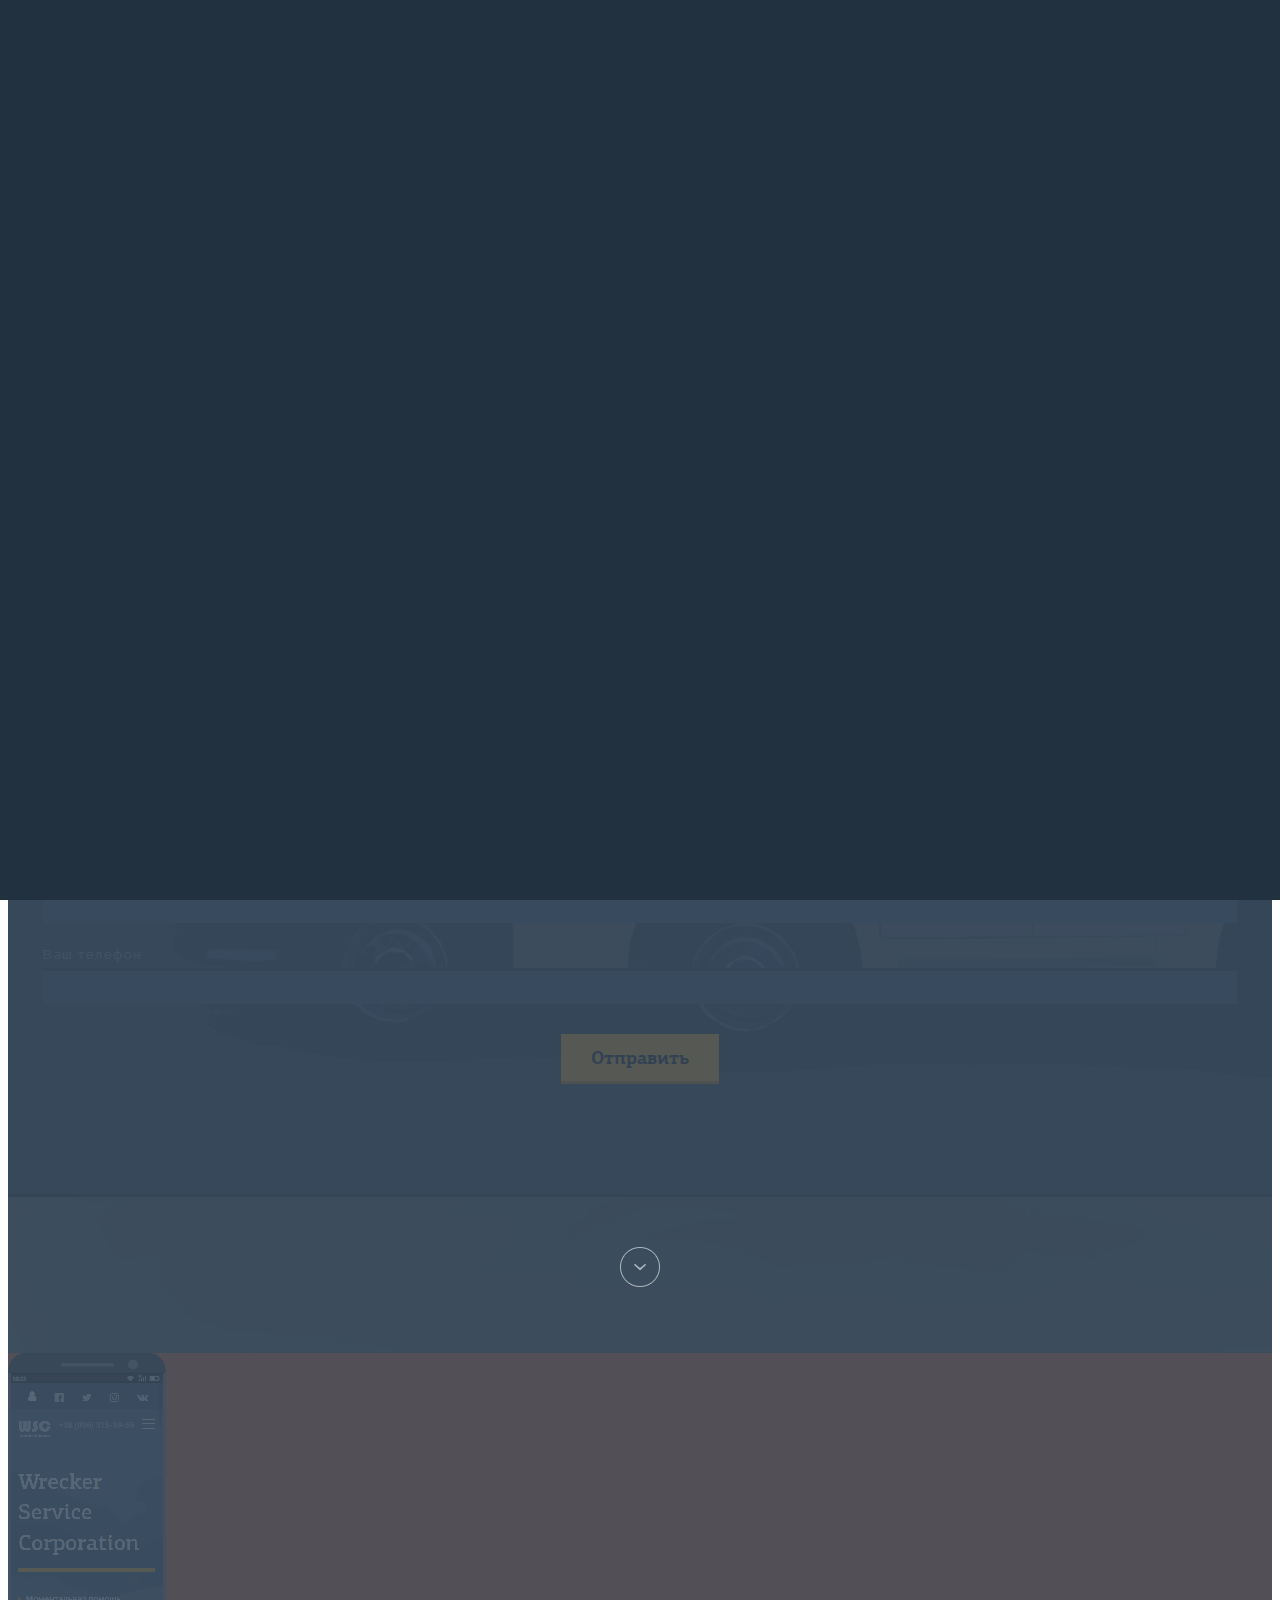
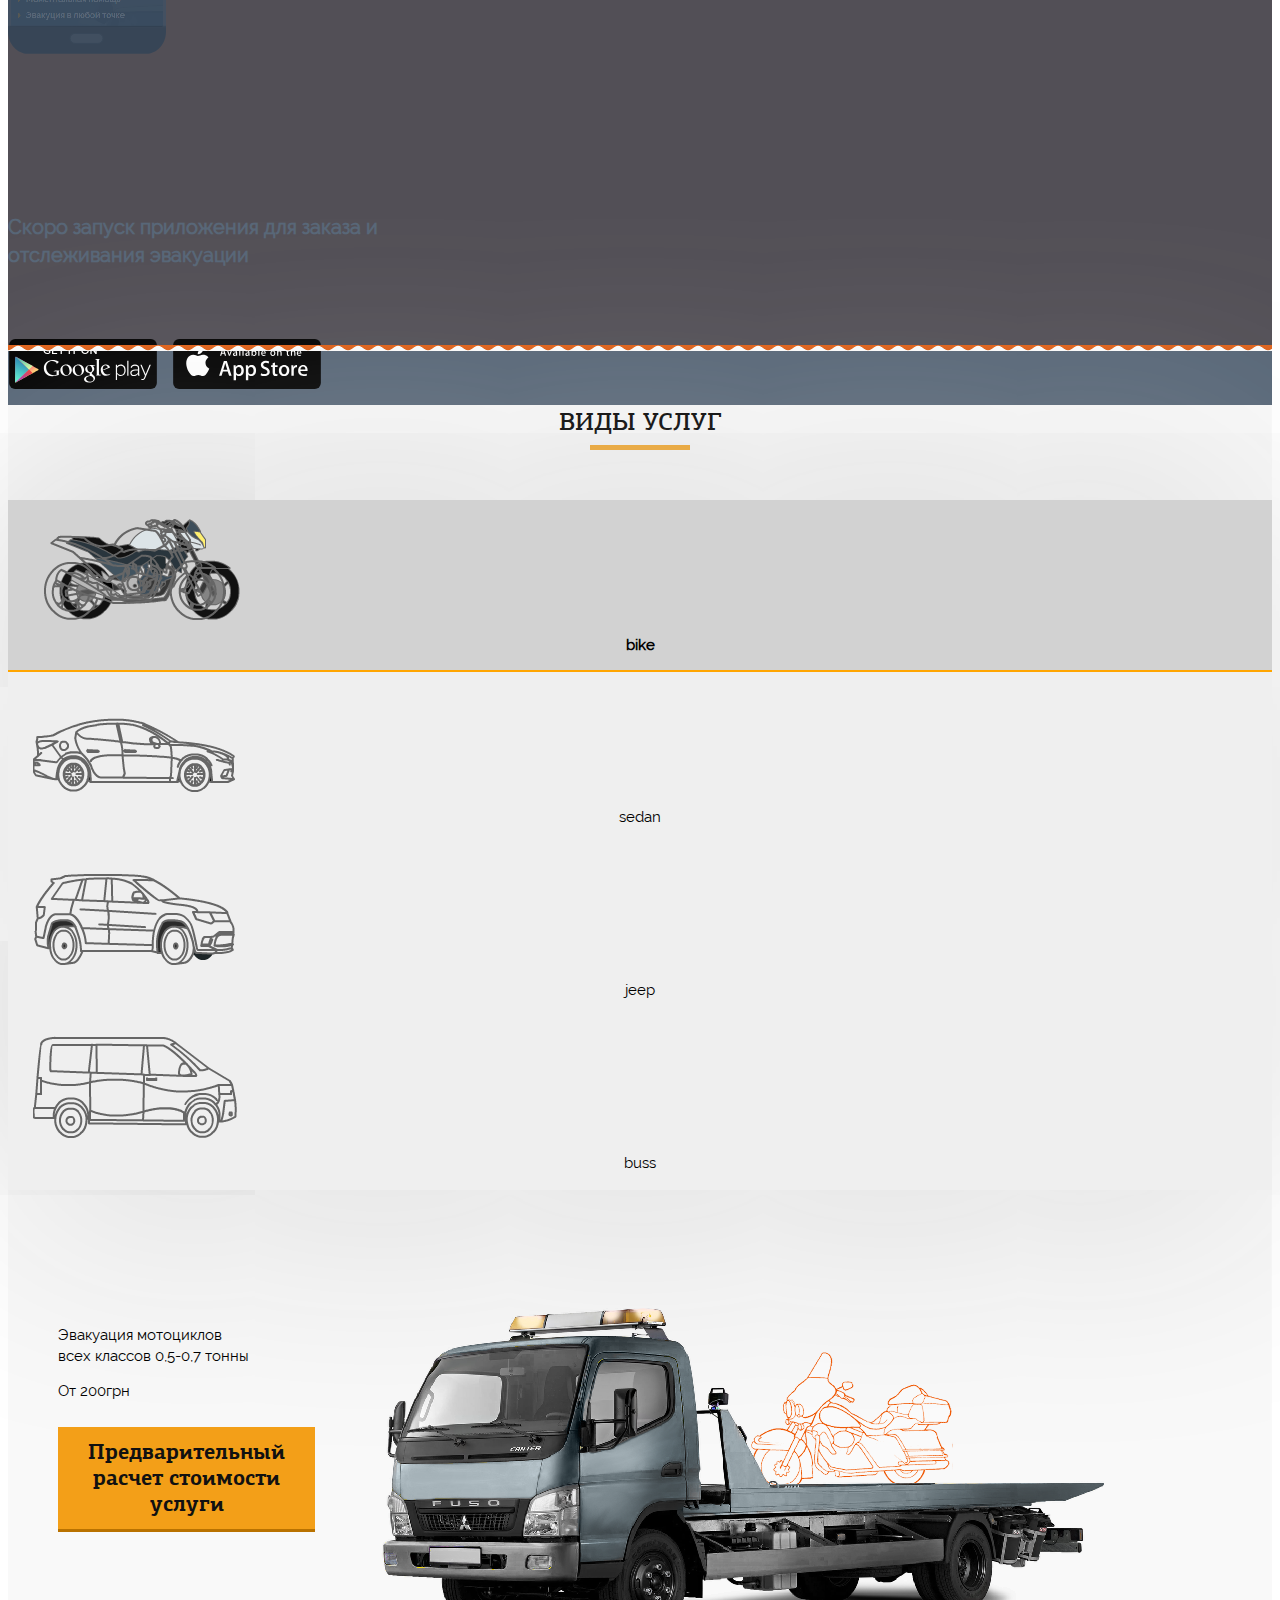
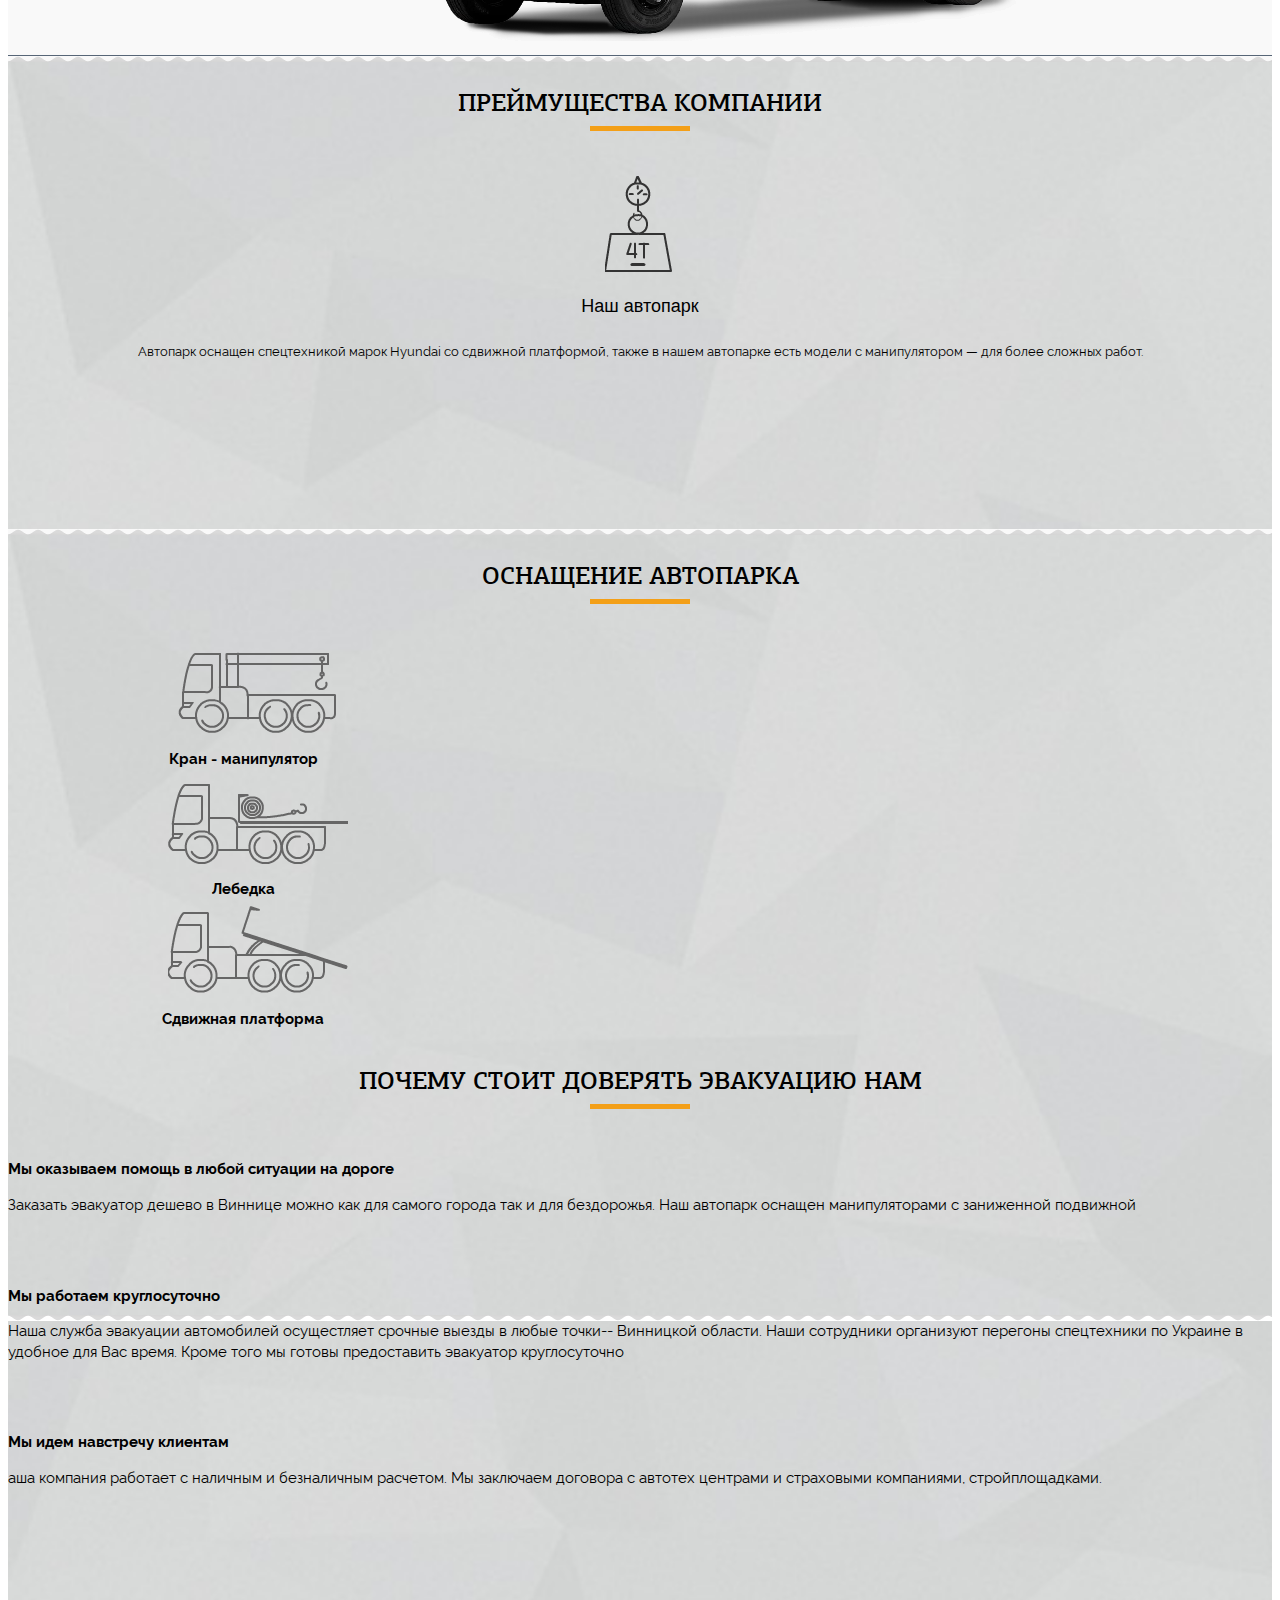
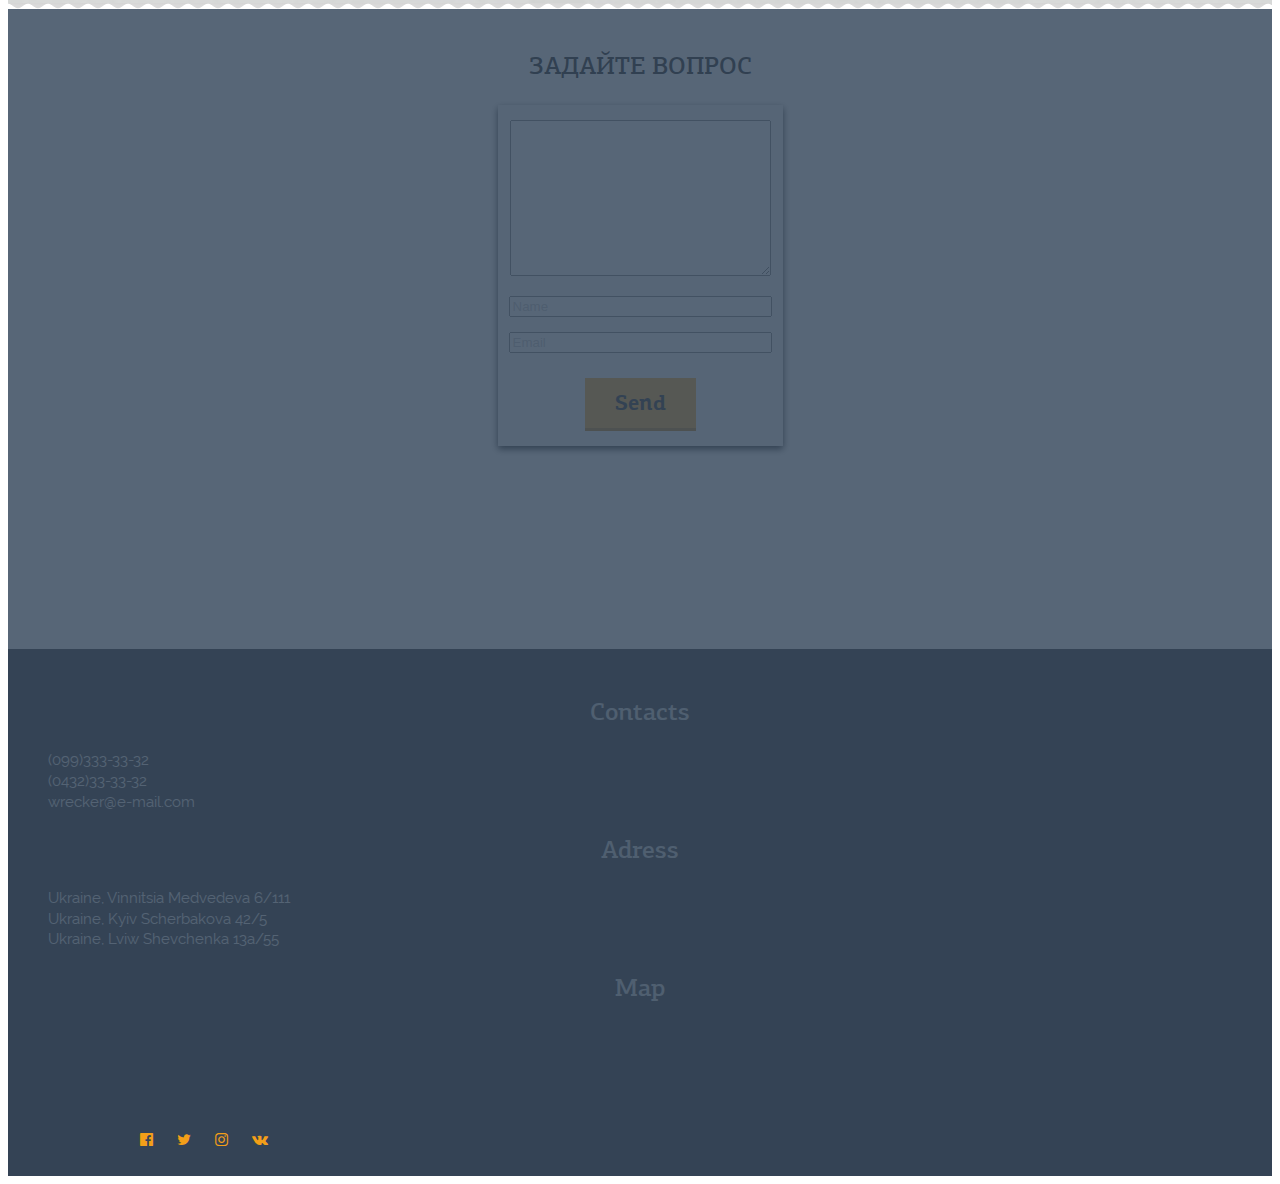
==== commit 821e7310: "Update index.html" ====
--- a/site3/index.html
+++ b/site3/index.html
@@ -12,7 +12,6 @@
 	<meta name="description" content="">
 
 	<!-- Bootstrap v3.3.4 Grid Styles -->
-	<style>html{font-family:sans-serif;-ms-text-size-adjust:100%;-webkit-text-size-adjust:100%}body{margin:0}article,aside,details,figcaption,figure,footer,header,hgroup,main,menu,nav,section,summary{display:block}audio,canvas,progress,video{display:inline-block;vertical-align:baseline}audio:not([controls]){display:none;height:0}[hidden],template{display:none}a{background-color:transparent}a:active,a:hover{outline:0}abbr[title]{border-bottom:1px dotted}b,strong{font-weight:bold}dfn{font-style:italic}h1{font-size:2em;margin:0.67em 0}mark{background:#ff0;color:#000}small{font-size:80%}sub,sup{font-size:75%;line-height:0;position:relative;vertical-align:baseline}sup{top:-0.5em}sub{bottom:-0.25em}img{border:0}svg:not(:root){overflow:hidden}figure{margin:1em 40px}hr{-moz-box-sizing:content-box;-webkit-box-sizing:content-box;box-sizing:content-box;height:0}pre{overflow:auto}code,kbd,pre,samp{font-family:monospace, monospace;font-size:1em}button,input,optgroup,select,textarea{color:inherit;font:inherit;margin:0}button{overflow:visible}button,select{text-transform:none}button,html input[type="button"],input[type="reset"],input[type="submit"]{-webkit-appearance:button;cursor:pointer}button[disabled],html input[disabled]{cursor:default}button::-moz-focus-inner,input::-moz-focus-inner{border:0;padding:0}input{line-height:normal}input[type="checkbox"],input[type="radio"]{-webkit-box-sizing:border-box;-moz-box-sizing:border-box;box-sizing:border-box;padding:0}input[type="number"]::-webkit-inner-spin-button,input[type="number"]::-webkit-outer-spin-button{height:auto}input[type="search"]{-webkit-appearance:textfield;-moz-box-sizing:content-box;-webkit-box-sizing:content-box;box-sizing:content-box}input[type="search"]::-webkit-search-cancel-button,input[type="search"]::-webkit-search-decoration{-webkit-appearance:none}fieldset{border:1px solid #c0c0c0;margin:0 2px;padding:0.35em 0.625em 0.75em}legend{border:0;padding:0}textarea{overflow:auto}optgroup{font-weight:bold}table{border-collapse:collapse;border-spacing:0}td,th{padding:0}*{-webkit-box-sizing:border-box;-moz-box-sizing:border-box;box-sizing:border-box}*:before,*:after{-webkit-box-sizing:border-box;-moz-box-sizing:border-box;box-sizing:border-box}html{font-size:10px;-webkit-tap-highlight-color:rgba(0,0,0,0)}body{font-family:"Helvetica Neue",Helvetica,Arial,sans-serif;font-size:14px;line-height:1.42857143;color:#333;background-color:#fff}input,button,select,textarea{font-family:inherit;font-size:inherit;line-height:inherit}a{color:#337ab7;text-decoration:none}a:hover,a:focus{color:#23527c;text-decoration:underline}a:focus{outline:thin dotted;outline:5px auto -webkit-focus-ring-color;outline-offset:-2px}figure{margin:0}img{vertical-align:middle}.img-responsive{display:block;max-width:100%;height:auto}.img-rounded{border-radius:6px}.img-thumbnail{padding:4px;line-height:1.42857143;background-color:#fff;border:1px solid #ddd;border-radius:4px;-webkit-transition:all .2s ease-in-out;-o-transition:all .2s ease-in-out;transition:all .2s ease-in-out;display:inline-block;max-width:100%;height:auto}.img-circle{border-radius:50%}hr{margin-top:20px;margin-bottom:20px;border:0;border-top:1px solid #eee}.sr-only{position:absolute;width:1px;height:1px;margin:-1px;padding:0;overflow:hidden;clip:rect(0, 0, 0, 0);border:0}.sr-only-focusable:active,.sr-only-focusable:focus{position:static;width:auto;height:auto;margin:0;overflow:visible;clip:auto}[role="button"]{cursor:pointer}.container{margin-right:auto;margin-left:auto;padding-left:15px;padding-right:15px}@media (min-width:768px){.container{width:750px}}@media (min-width:992px){.container{width:970px}}@media (min-width:1200px){.container{width:1170px}}.container-fluid{margin-right:auto;margin-left:auto;padding-left:15px;padding-right:15px}.row{margin-left:-15px;margin-right:-15px}.col-xs-1, .col-sm-1, .col-md-1, .col-lg-1, .col-xs-2, .col-sm-2, .col-md-2, .col-lg-2, .col-xs-3, .col-sm-3, .col-md-3, .col-lg-3, .col-xs-4, .col-sm-4, .col-md-4, .col-lg-4, .col-xs-5, .col-sm-5, .col-md-5, .col-lg-5, .col-xs-6, .col-sm-6, .col-md-6, .col-lg-6, .col-xs-7, .col-sm-7, .col-md-7, .col-lg-7, .col-xs-8, .col-sm-8, .col-md-8, .col-lg-8, .col-xs-9, .col-sm-9, .col-md-9, .col-lg-9, .col-xs-10, .col-sm-10, .col-md-10, .col-lg-10, .col-xs-11, .col-sm-11, .col-md-11, .col-lg-11, .col-xs-12, .col-sm-12, .col-md-12, .col-lg-12{position:relative;min-height:1px;padding-left:15px;padding-right:15px}.col-xs-1, .col-xs-2, .col-xs-3, .col-xs-4, .col-xs-5, .col-xs-6, .col-xs-7, .col-xs-8, .col-xs-9, .col-xs-10, .col-xs-11, .col-xs-12{float:left}.col-xs-12{width:100%}.col-xs-11{width:91.66666667%}.col-xs-10{width:83.33333333%}.col-xs-9{width:75%}.col-xs-8{width:66.66666667%}.col-xs-7{width:58.33333333%}.col-xs-6{width:50%}.col-xs-5{width:41.66666667%}.col-xs-4{width:33.33333333%}.col-xs-3{width:25%}.col-xs-2{width:16.66666667%}.col-xs-1{width:8.33333333%}.col-xs-pull-12{right:100%}.col-xs-pull-11{right:91.66666667%}.col-xs-pull-10{right:83.33333333%}.col-xs-pull-9{right:75%}.col-xs-pull-8{right:66.66666667%}.col-xs-pull-7{right:58.33333333%}.col-xs-pull-6{right:50%}.col-xs-pull-5{right:41.66666667%}.col-xs-pull-4{right:33.33333333%}.col-xs-pull-3{right:25%}.col-xs-pull-2{right:16.66666667%}.col-xs-pull-1{right:8.33333333%}.col-xs-pull-0{right:auto}.col-xs-push-12{left:100%}.col-xs-push-11{left:91.66666667%}.col-xs-push-10{left:83.33333333%}.col-xs-push-9{left:75%}.col-xs-push-8{left:66.66666667%}.col-xs-push-7{left:58.33333333%}.col-xs-push-6{left:50%}.col-xs-push-5{left:41.66666667%}.col-xs-push-4{left:33.33333333%}.col-xs-push-3{left:25%}.col-xs-push-2{left:16.66666667%}.col-xs-push-1{left:8.33333333%}.col-xs-push-0{left:auto}.col-xs-offset-12{margin-left:100%}.col-xs-offset-11{margin-left:91.66666667%}.col-xs-offset-10{margin-left:83.33333333%}.col-xs-offset-9{margin-left:75%}.col-xs-offset-8{margin-left:66.66666667%}.col-xs-offset-7{margin-left:58.33333333%}.col-xs-offset-6{margin-left:50%}.col-xs-offset-5{margin-left:41.66666667%}.col-xs-offset-4{margin-left:33.33333333%}.col-xs-offset-3{margin-left:25%}.col-xs-offset-2{margin-left:16.66666667%}.col-xs-offset-1{margin-left:8.33333333%}.col-xs-offset-0{margin-left:0}@media (min-width:768px){.col-sm-1, .col-sm-2, .col-sm-3, .col-sm-4, .col-sm-5, .col-sm-6, .col-sm-7, .col-sm-8, .col-sm-9, .col-sm-10, .col-sm-11, .col-sm-12{float:left}.col-sm-12{width:100%}.col-sm-11{width:91.66666667%}.col-sm-10{width:83.33333333%}.col-sm-9{width:75%}.col-sm-8{width:66.66666667%}.col-sm-7{width:58.33333333%}.col-sm-6{width:50%}.col-sm-5{width:41.66666667%}.col-sm-4{width:33.33333333%}.col-sm-3{width:25%}.col-sm-2{width:16.66666667%}.col-sm-1{width:8.33333333%}.col-sm-pull-12{right:100%}.col-sm-pull-11{right:91.66666667%}.col-sm-pull-10{right:83.33333333%}.col-sm-pull-9{right:75%}.col-sm-pull-8{right:66.66666667%}.col-sm-pull-7{right:58.33333333%}.col-sm-pull-6{right:50%}.col-sm-pull-5{right:41.66666667%}.col-sm-pull-4{right:33.33333333%}.col-sm-pull-3{right:25%}.col-sm-pull-2{right:16.66666667%}.col-sm-pull-1{right:8.33333333%}.col-sm-pull-0{right:auto}.col-sm-push-12{left:100%}.col-sm-push-11{left:91.66666667%}.col-sm-push-10{left:83.33333333%}.col-sm-push-9{left:75%}.col-sm-push-8{left:66.66666667%}.col-sm-push-7{left:58.33333333%}.col-sm-push-6{left:50%}.col-sm-push-5{left:41.66666667%}.col-sm-push-4{left:33.33333333%}.col-sm-push-3{left:25%}.col-sm-push-2{left:16.66666667%}.col-sm-push-1{left:8.33333333%}.col-sm-push-0{left:auto}.col-sm-offset-12{margin-left:100%}.col-sm-offset-11{margin-left:91.66666667%}.col-sm-offset-10{margin-left:83.33333333%}.col-sm-offset-9{margin-left:75%}.col-sm-offset-8{margin-left:66.66666667%}.col-sm-offset-7{margin-left:58.33333333%}.col-sm-offset-6{margin-left:50%}.col-sm-offset-5{margin-left:41.66666667%}.col-sm-offset-4{margin-left:33.33333333%}.col-sm-offset-3{margin-left:25%}.col-sm-offset-2{margin-left:16.66666667%}.col-sm-offset-1{margin-left:8.33333333%}.col-sm-offset-0{margin-left:0}}@media (min-width:992px){.col-md-1, .col-md-2, .col-md-3, .col-md-4, .col-md-5, .col-md-6, .col-md-7, .col-md-8, .col-md-9, .col-md-10, .col-md-11, .col-md-12{float:left}.col-md-12{width:100%}.col-md-11{width:91.66666667%}.col-md-10{width:83.33333333%}.col-md-9{width:75%}.col-md-8{width:66.66666667%}.col-md-7{width:58.33333333%}.col-md-6{width:50%}.col-md-5{width:41.66666667%}.col-md-4{width:33.33333333%}.col-md-3{width:25%}.col-md-2{width:16.66666667%}.col-md-1{width:8.33333333%}.col-md-pull-12{right:100%}.col-md-pull-11{right:91.66666667%}.col-md-pull-10{right:83.33333333%}.col-md-pull-9{right:75%}.col-md-pull-8{right:66.66666667%}.col-md-pull-7{right:58.33333333%}.col-md-pull-6{right:50%}.col-md-pull-5{right:41.66666667%}.col-md-pull-4{right:33.33333333%}.col-md-pull-3{right:25%}.col-md-pull-2{right:16.66666667%}.col-md-pull-1{right:8.33333333%}.col-md-pull-0{right:auto}.col-md-push-12{left:100%}.col-md-push-11{left:91.66666667%}.col-md-push-10{left:83.33333333%}.col-md-push-9{left:75%}.col-md-push-8{left:66.66666667%}.col-md-push-7{left:58.33333333%}.col-md-push-6{left:50%}.col-md-push-5{left:41.66666667%}.col-md-push-4{left:33.33333333%}.col-md-push-3{left:25%}.col-md-push-2{left:16.66666667%}.col-md-push-1{left:8.33333333%}.col-md-push-0{left:auto}.col-md-offset-12{margin-left:100%}.col-md-offset-11{margin-left:91.66666667%}.col-md-offset-10{margin-left:83.33333333%}.col-md-offset-9{margin-left:75%}.col-md-offset-8{margin-left:66.66666667%}.col-md-offset-7{margin-left:58.33333333%}.col-md-offset-6{margin-left:50%}.col-md-offset-5{margin-left:41.66666667%}.col-md-offset-4{margin-left:33.33333333%}.col-md-offset-3{margin-left:25%}.col-md-offset-2{margin-left:16.66666667%}.col-md-offset-1{margin-left:8.33333333%}.col-md-offset-0{margin-left:0}}@media (min-width:1200px){.col-lg-1, .col-lg-2, .col-lg-3, .col-lg-4, .col-lg-5, .col-lg-6, .col-lg-7, .col-lg-8, .col-lg-9, .col-lg-10, .col-lg-11, .col-lg-12{float:left}.col-lg-12{width:100%}.col-lg-11{width:91.66666667%}.col-lg-10{width:83.33333333%}.col-lg-9{width:75%}.col-lg-8{width:66.66666667%}.col-lg-7{width:58.33333333%}.col-lg-6{width:50%}.col-lg-5{width:41.66666667%}.col-lg-4{width:33.33333333%}.col-lg-3{width:25%}.col-lg-2{width:16.66666667%}.col-lg-1{width:8.33333333%}.col-lg-pull-12{right:100%}.col-lg-pull-11{right:91.66666667%}.col-lg-pull-10{right:83.33333333%}.col-lg-pull-9{right:75%}.col-lg-pull-8{right:66.66666667%}.col-lg-pull-7{right:58.33333333%}.col-lg-pull-6{right:50%}.col-lg-pull-5{right:41.66666667%}.col-lg-pull-4{right:33.33333333%}.col-lg-pull-3{right:25%}.col-lg-pull-2{right:16.66666667%}.col-lg-pull-1{right:8.33333333%}.col-lg-pull-0{right:auto}.col-lg-push-12{left:100%}.col-lg-push-11{left:91.66666667%}.col-lg-push-10{left:83.33333333%}.col-lg-push-9{left:75%}.col-lg-push-8{left:66.66666667%}.col-lg-push-7{left:58.33333333%}.col-lg-push-6{left:50%}.col-lg-push-5{left:41.66666667%}.col-lg-push-4{left:33.33333333%}.col-lg-push-3{left:25%}.col-lg-push-2{left:16.66666667%}.col-lg-push-1{left:8.33333333%}.col-lg-push-0{left:auto}.col-lg-offset-12{margin-left:100%}.col-lg-offset-11{margin-left:91.66666667%}.col-lg-offset-10{margin-left:83.33333333%}.col-lg-offset-9{margin-left:75%}.col-lg-offset-8{margin-left:66.66666667%}.col-lg-offset-7{margin-left:58.33333333%}.col-lg-offset-6{margin-left:50%}.col-lg-offset-5{margin-left:41.66666667%}.col-lg-offset-4{margin-left:33.33333333%}.col-lg-offset-3{margin-left:25%}.col-lg-offset-2{margin-left:16.66666667%}.col-lg-offset-1{margin-left:8.33333333%}.col-lg-offset-0{margin-left:0}}.clearfix:before,.clearfix:after,.container:before,.container:after,.container-fluid:before,.container-fluid:after,.row:before,.row:after{content:" ";display:table}.clearfix:after,.container:after,.container-fluid:after,.row:after{clear:both}.center-block{display:block;margin-left:auto;margin-right:auto}.pull-right{float:right !important}.pull-left{float:left !important}.hide{display:none !important}.show{display:block !important}.invisible{visibility:hidden}.text-hide{font:0/0 a;color:transparent;text-shadow:none;background-color:transparent;border:0}.hidden{display:none !important}.affix{position:fixed}@-ms-viewport{width:device-width}.visible-xs,.visible-sm,.visible-md,.visible-lg{display:none !important}.visible-xs-block,.visible-xs-inline,.visible-xs-inline-block,.visible-sm-block,.visible-sm-inline,.visible-sm-inline-block,.visible-md-block,.visible-md-inline,.visible-md-inline-block,.visible-lg-block,.visible-lg-inline,.visible-lg-inline-block{display:none !important}@media (max-width:767px){.visible-xs{display:block !important}table.visible-xs{display:table}tr.visible-xs{display:table-row !important}th.visible-xs,td.visible-xs{display:table-cell !important}}@media (max-width:767px){.visible-xs-block{display:block !important}}@media (max-width:767px){.visible-xs-inline{display:inline !important}}@media (max-width:767px){.visible-xs-inline-block{display:inline-block !important}}@media (min-width:768px) and (max-width:991px){.visible-sm{display:block !important}table.visible-sm{display:table}tr.visible-sm{display:table-row !important}th.visible-sm,td.visible-sm{display:table-cell !important}}@media (min-width:768px) and (max-width:991px){.visible-sm-block{display:block !important}}@media (min-width:768px) and (max-width:991px){.visible-sm-inline{display:inline !important}}@media (min-width:768px) and (max-width:991px){.visible-sm-inline-block{display:inline-block !important}}@media (min-width:992px) and (max-width:1199px){.visible-md{display:block !important}table.visible-md{display:table}tr.visible-md{display:table-row !important}th.visible-md,td.visible-md{display:table-cell !important}}@media (min-width:992px) and (max-width:1199px){.visible-md-block{display:block !important}}@media (min-width:992px) and (max-width:1199px){.visible-md-inline{display:inline !important}}@media (min-width:992px) and (max-width:1199px){.visible-md-inline-block{display:inline-block !important}}@media (min-width:1200px){.visible-lg{display:block !important}table.visible-lg{display:table}tr.visible-lg{display:table-row !important}th.visible-lg,td.visible-lg{display:table-cell !important}}@media (min-width:1200px){.visible-lg-block{display:block !important}}@media (min-width:1200px){.visible-lg-inline{display:inline !important}}@media (min-width:1200px){.visible-lg-inline-block{display:inline-block !important}}@media (max-width:767px){.hidden-xs{display:none !important}}@media (min-width:768px) and (max-width:991px){.hidden-sm{display:none !important}}@media (min-width:992px) and (max-width:1199px){.hidden-md{display:none !important}}@media (min-width:1200px){.hidden-lg{display:none !important}}.visible-print{display:none !important}@media print{.visible-print{display:block !important}table.visible-print{display:table}tr.visible-print{display:table-row !important}th.visible-print,td.visible-print{display:table-cell !important}}.visible-print-block{display:none !important}@media print{.visible-print-block{display:block !important}}.visible-print-inline{display:none !important}@media print{.visible-print-inline{display:inline !important}}.visible-print-inline-block{display:none !important}@media print{.visible-print-inline-block{display:inline-block !important}}@media print{.hidden-print{display:none !important}}</style>
 	
 	<!-- Header CSS (First Sections of Website: paste after release from _header.min.css here) -->
 	<style></style>
@@ -595,4 +594,4 @@
 <script type="text/javascript">var hellopreloader = document.getElementById("hellopreloader_preload");function fadeOutnojquery(el){el.style.opacity = 1;var interhellopreloader = setInterval(function(){el.style.opacity = el.style.opacity - 0.05;if (el.style.opacity <=0.05){ clearInterval(interhellopreloader);hellopreloader.style.display = "none";}},16);}window.onload = function(){setTimeout(function(){fadeOutnojquery(hellopreloader);},1000);};</script>
 </body>
 
-</html>+</html>
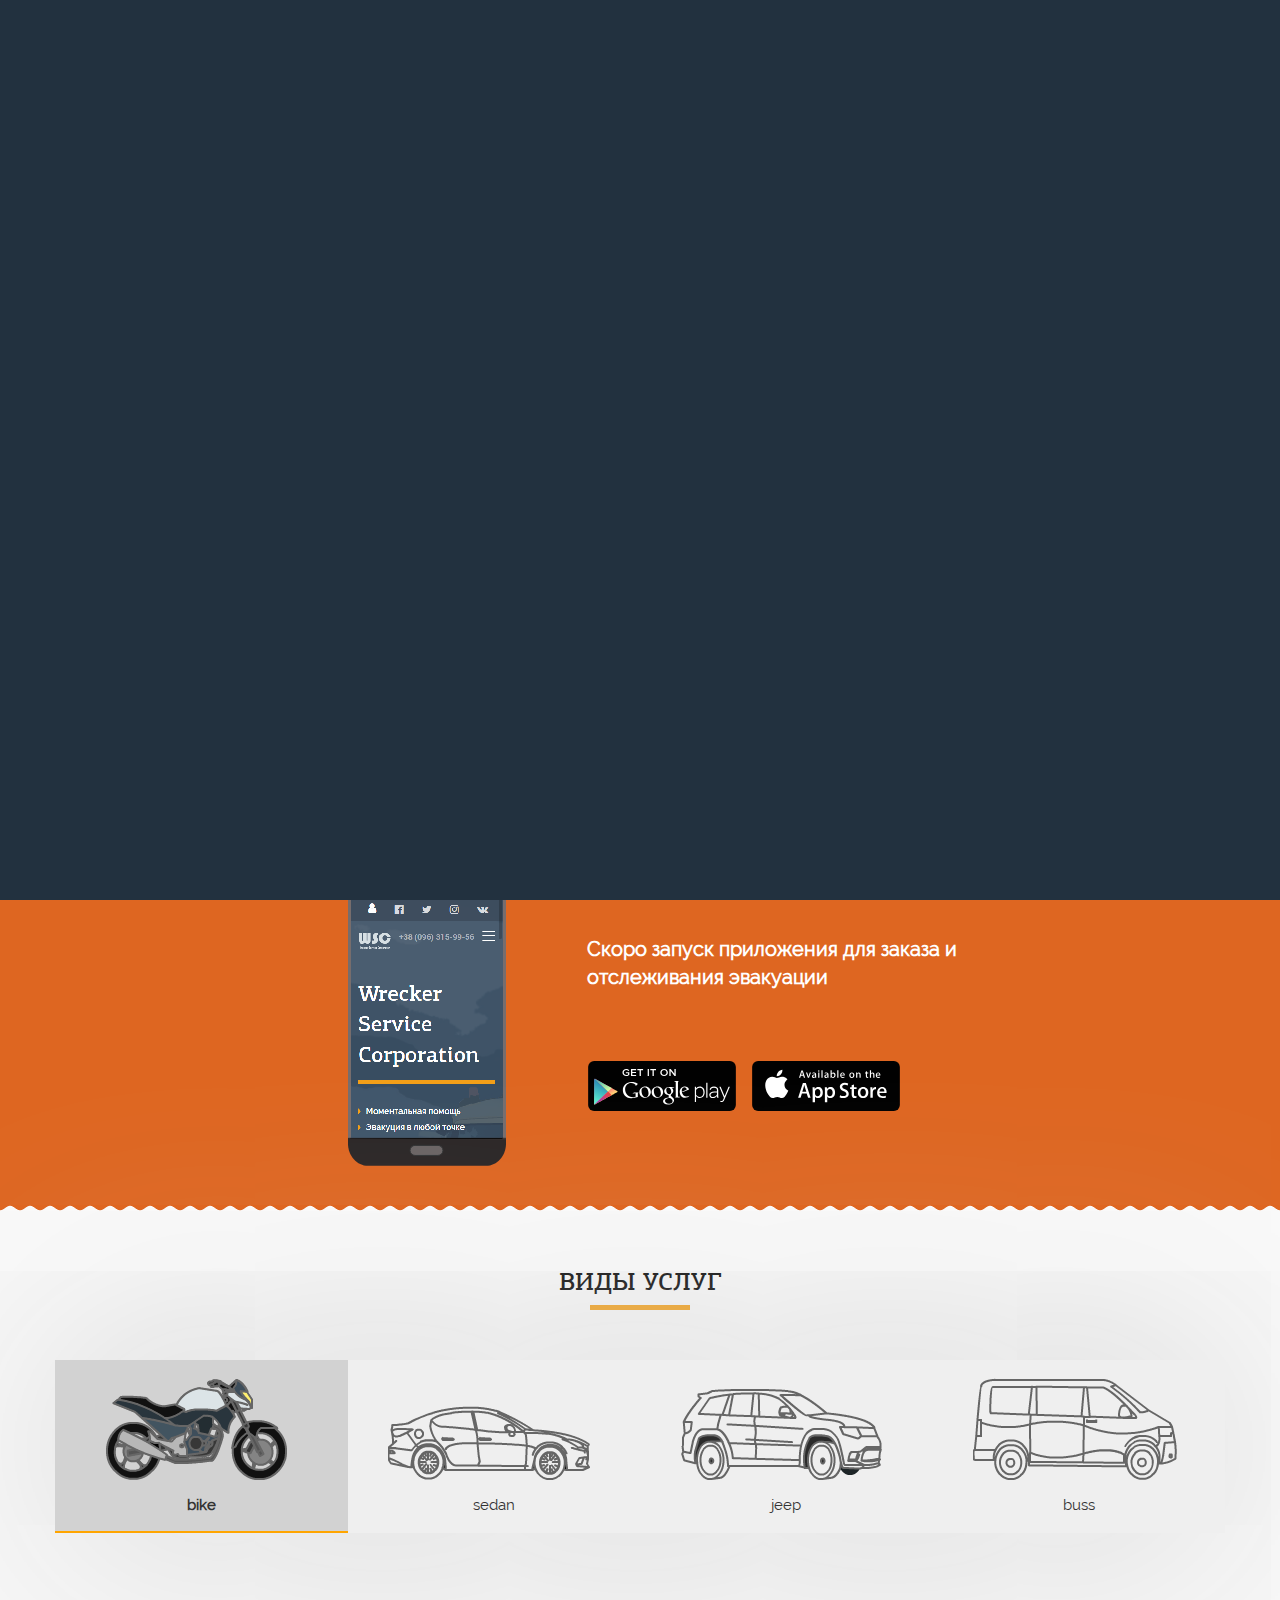
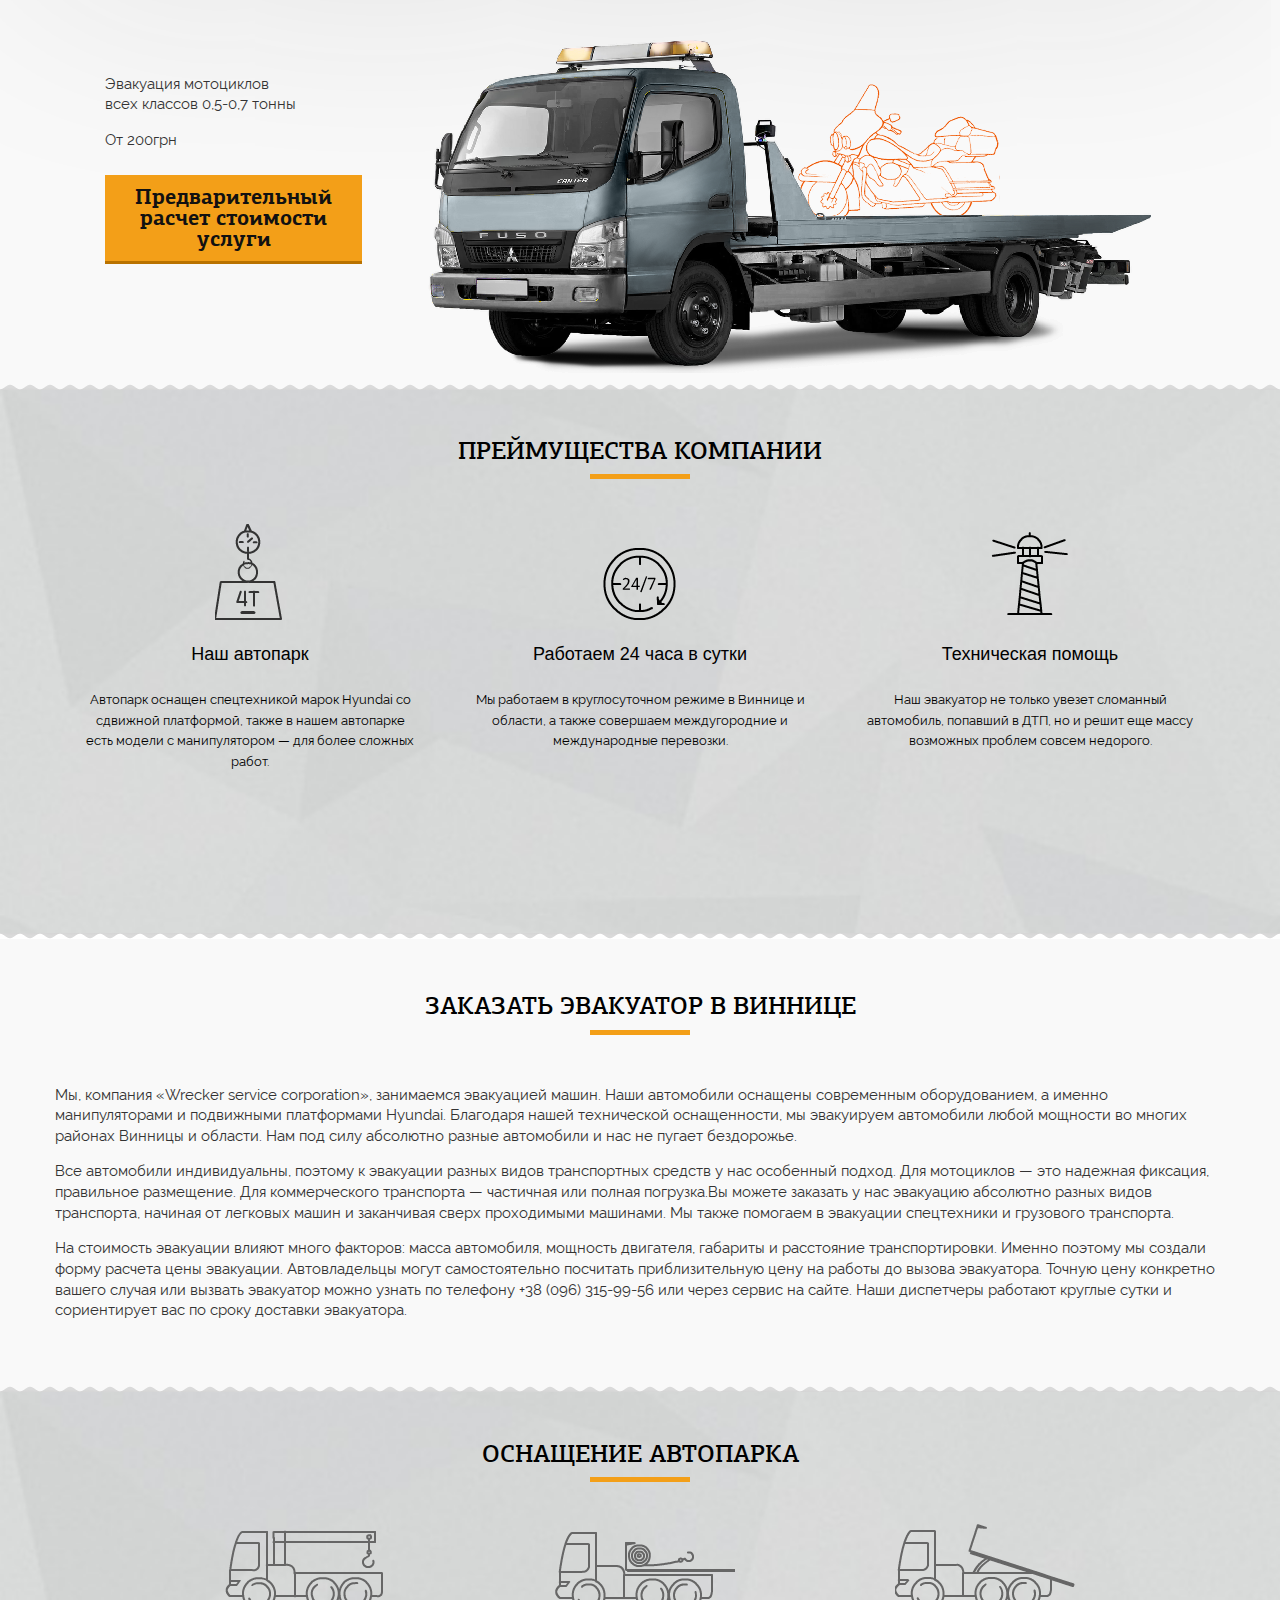
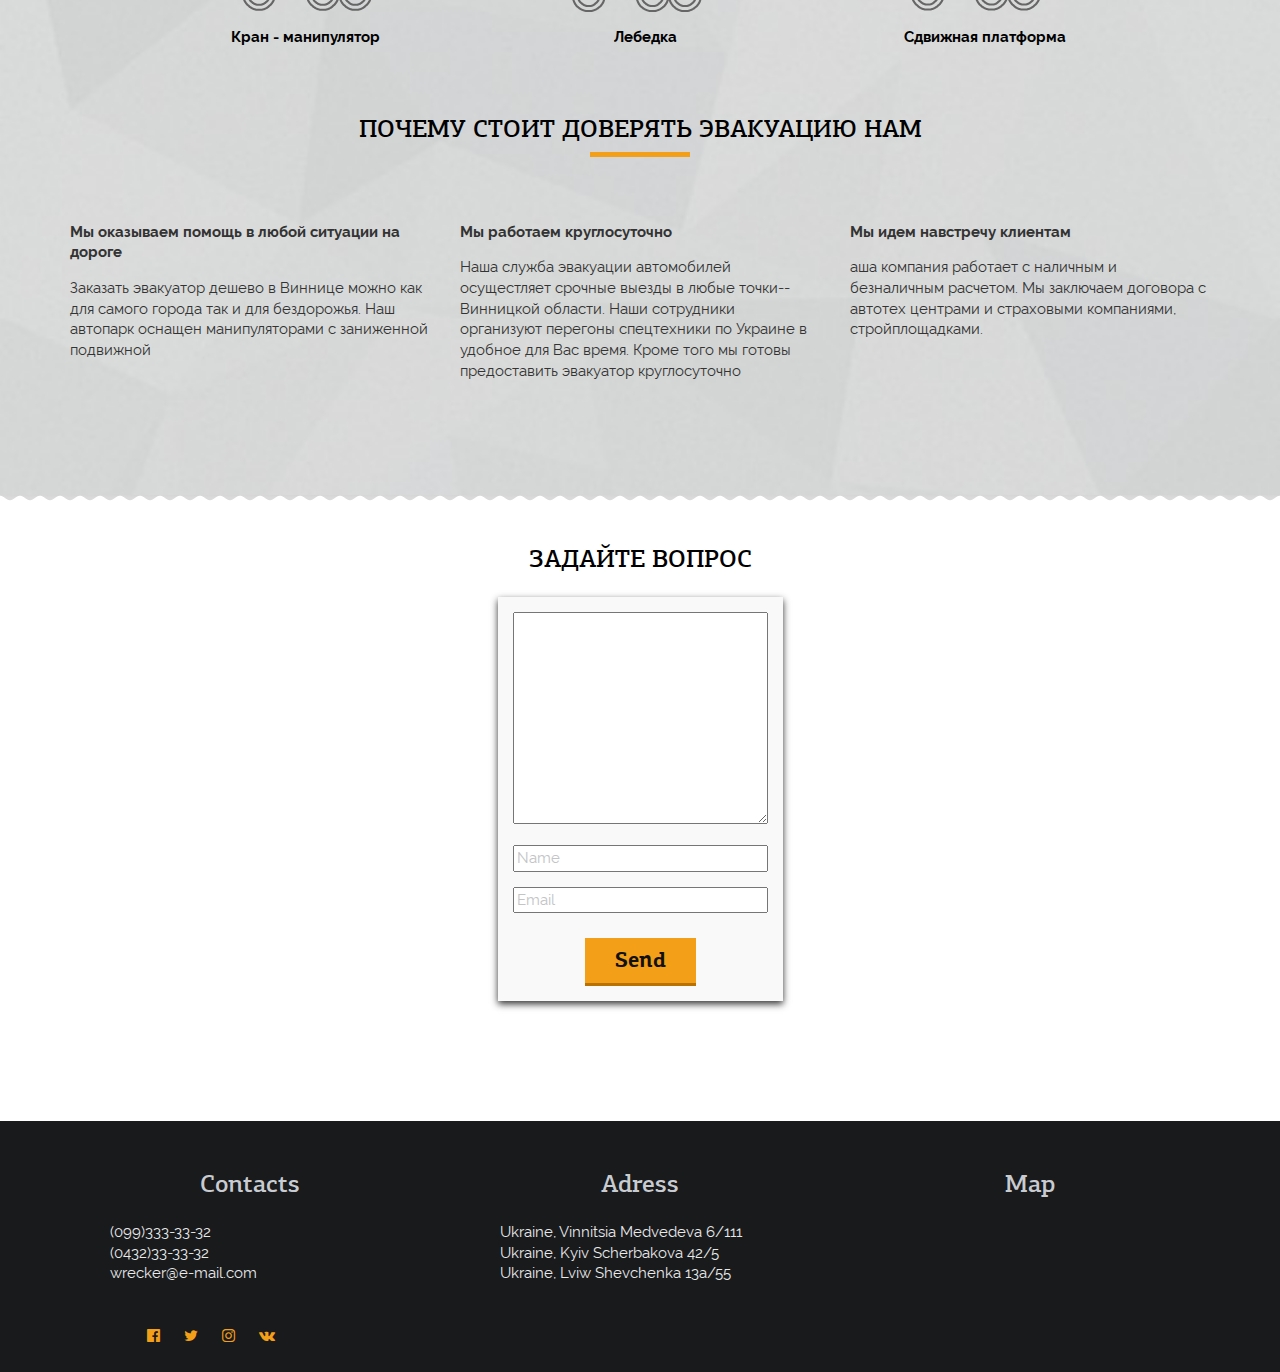
==== commit 9c618f22: "Update index.html" ====
--- a/site3/index.html
+++ b/site3/index.html
@@ -21,16 +21,16 @@
 	
 
 	<!-- Load CSS Compilled without JS -->
-	<noscript>
-		<link rel="stylesheet" href="_header.min.css">
-		<link rel="stylesheet" href="_main.min.css">
-	</noscript>
+	<link rel="stylesheet" href="bt.css">
+	<link rel="stylesheet" href="_header.min.css">
+	<link rel="stylesheet" href="_main.min.css">
+	
 
 	<meta http-equiv="X-UA-Compatible" content="IE=edge">
 	<meta name="viewport" content="width=device-width, initial-scale=1, maximum-scale=1">
 
 	<link rel="stylesheet" href="remodal.css">
-  <link rel="stylesheet" href="remodal-default-theme.css">
+  	<link rel="stylesheet" href="remodal-default-theme.css">
 	<link rel="stylesheet" href="animate.css">
 	<link rel="stylesheet" href="libs/font-awesome/css/font-awesome.min.css">
 	<link rel="shortcut icon" href="img/favicon/favicon.ico" type="image/x-icon">
--- a/site3/bt.css
+++ b/site3/bt.css
@@ -0,0 +1 @@
+html{font-family:sans-serif;-ms-text-size-adjust:100%;-webkit-text-size-adjust:100%}body{margin:0}article,aside,details,figcaption,figure,footer,header,hgroup,main,menu,nav,section,summary{display:block}audio,canvas,progress,video{display:inline-block;vertical-align:baseline}audio:not([controls]){display:none;height:0}[hidden],template{display:none}a{background-color:transparent}a:active,a:hover{outline:0}abbr[title]{border-bottom:1px dotted}b,strong{font-weight:bold}dfn{font-style:italic}h1{font-size:2em;margin:0.67em 0}mark{background:#ff0;color:#000}small{font-size:80%}sub,sup{font-size:75%;line-height:0;position:relative;vertical-align:baseline}sup{top:-0.5em}sub{bottom:-0.25em}img{border:0}svg:not(:root){overflow:hidden}figure{margin:1em 40px}hr{-moz-box-sizing:content-box;-webkit-box-sizing:content-box;box-sizing:content-box;height:0}pre{overflow:auto}code,kbd,pre,samp{font-family:monospace, monospace;font-size:1em}button,input,optgroup,select,textarea{color:inherit;font:inherit;margin:0}button{overflow:visible}button,select{text-transform:none}button,html input[type="button"],input[type="reset"],input[type="submit"]{-webkit-appearance:button;cursor:pointer}button[disabled],html input[disabled]{cursor:default}button::-moz-focus-inner,input::-moz-focus-inner{border:0;padding:0}input{line-height:normal}input[type="checkbox"],input[type="radio"]{-webkit-box-sizing:border-box;-moz-box-sizing:border-box;box-sizing:border-box;padding:0}input[type="number"]::-webkit-inner-spin-button,input[type="number"]::-webkit-outer-spin-button{height:auto}input[type="search"]{-webkit-appearance:textfield;-moz-box-sizing:content-box;-webkit-box-sizing:content-box;box-sizing:content-box}input[type="search"]::-webkit-search-cancel-button,input[type="search"]::-webkit-search-decoration{-webkit-appearance:none}fieldset{border:1px solid #c0c0c0;margin:0 2px;padding:0.35em 0.625em 0.75em}legend{border:0;padding:0}textarea{overflow:auto}optgroup{font-weight:bold}table{border-collapse:collapse;border-spacing:0}td,th{padding:0}*{-webkit-box-sizing:border-box;-moz-box-sizing:border-box;box-sizing:border-box}*:before,*:after{-webkit-box-sizing:border-box;-moz-box-sizing:border-box;box-sizing:border-box}html{font-size:10px;-webkit-tap-highlight-color:rgba(0,0,0,0)}body{font-family:"Helvetica Neue",Helvetica,Arial,sans-serif;font-size:14px;line-height:1.42857143;color:#333;background-color:#fff}input,button,select,textarea{font-family:inherit;font-size:inherit;line-height:inherit}a{color:#337ab7;text-decoration:none}a:hover,a:focus{color:#23527c;text-decoration:underline}a:focus{outline:thin dotted;outline:5px auto -webkit-focus-ring-color;outline-offset:-2px}figure{margin:0}img{vertical-align:middle}.img-responsive{display:block;max-width:100%;height:auto}.img-rounded{border-radius:6px}.img-thumbnail{padding:4px;line-height:1.42857143;background-color:#fff;border:1px solid #ddd;border-radius:4px;-webkit-transition:all .2s ease-in-out;-o-transition:all .2s ease-in-out;transition:all .2s ease-in-out;display:inline-block;max-width:100%;height:auto}.img-circle{border-radius:50%}hr{margin-top:20px;margin-bottom:20px;border:0;border-top:1px solid #eee}.sr-only{position:absolute;width:1px;height:1px;margin:-1px;padding:0;overflow:hidden;clip:rect(0, 0, 0, 0);border:0}.sr-only-focusable:active,.sr-only-focusable:focus{position:static;width:auto;height:auto;margin:0;overflow:visible;clip:auto}[role="button"]{cursor:pointer}.container{margin-right:auto;margin-left:auto;padding-left:15px;padding-right:15px}@media (min-width:768px){.container{width:750px}}@media (min-width:992px){.container{width:970px}}@media (min-width:1200px){.container{width:1170px}}.container-fluid{margin-right:auto;margin-left:auto;padding-left:15px;padding-right:15px}.row{margin-left:-15px;margin-right:-15px}.col-xs-1, .col-sm-1, .col-md-1, .col-lg-1, .col-xs-2, .col-sm-2, .col-md-2, .col-lg-2, .col-xs-3, .col-sm-3, .col-md-3, .col-lg-3, .col-xs-4, .col-sm-4, .col-md-4, .col-lg-4, .col-xs-5, .col-sm-5, .col-md-5, .col-lg-5, .col-xs-6, .col-sm-6, .col-md-6, .col-lg-6, .col-xs-7, .col-sm-7, .col-md-7, .col-lg-7, .col-xs-8, .col-sm-8, .col-md-8, .col-lg-8, .col-xs-9, .col-sm-9, .col-md-9, .col-lg-9, .col-xs-10, .col-sm-10, .col-md-10, .col-lg-10, .col-xs-11, .col-sm-11, .col-md-11, .col-lg-11, .col-xs-12, .col-sm-12, .col-md-12, .col-lg-12{position:relative;min-height:1px;padding-left:15px;padding-right:15px}.col-xs-1, .col-xs-2, .col-xs-3, .col-xs-4, .col-xs-5, .col-xs-6, .col-xs-7, .col-xs-8, .col-xs-9, .col-xs-10, .col-xs-11, .col-xs-12{float:left}.col-xs-12{width:100%}.col-xs-11{width:91.66666667%}.col-xs-10{width:83.33333333%}.col-xs-9{width:75%}.col-xs-8{width:66.66666667%}.col-xs-7{width:58.33333333%}.col-xs-6{width:50%}.col-xs-5{width:41.66666667%}.col-xs-4{width:33.33333333%}.col-xs-3{width:25%}.col-xs-2{width:16.66666667%}.col-xs-1{width:8.33333333%}.col-xs-pull-12{right:100%}.col-xs-pull-11{right:91.66666667%}.col-xs-pull-10{right:83.33333333%}.col-xs-pull-9{right:75%}.col-xs-pull-8{right:66.66666667%}.col-xs-pull-7{right:58.33333333%}.col-xs-pull-6{right:50%}.col-xs-pull-5{right:41.66666667%}.col-xs-pull-4{right:33.33333333%}.col-xs-pull-3{right:25%}.col-xs-pull-2{right:16.66666667%}.col-xs-pull-1{right:8.33333333%}.col-xs-pull-0{right:auto}.col-xs-push-12{left:100%}.col-xs-push-11{left:91.66666667%}.col-xs-push-10{left:83.33333333%}.col-xs-push-9{left:75%}.col-xs-push-8{left:66.66666667%}.col-xs-push-7{left:58.33333333%}.col-xs-push-6{left:50%}.col-xs-push-5{left:41.66666667%}.col-xs-push-4{left:33.33333333%}.col-xs-push-3{left:25%}.col-xs-push-2{left:16.66666667%}.col-xs-push-1{left:8.33333333%}.col-xs-push-0{left:auto}.col-xs-offset-12{margin-left:100%}.col-xs-offset-11{margin-left:91.66666667%}.col-xs-offset-10{margin-left:83.33333333%}.col-xs-offset-9{margin-left:75%}.col-xs-offset-8{margin-left:66.66666667%}.col-xs-offset-7{margin-left:58.33333333%}.col-xs-offset-6{margin-left:50%}.col-xs-offset-5{margin-left:41.66666667%}.col-xs-offset-4{margin-left:33.33333333%}.col-xs-offset-3{margin-left:25%}.col-xs-offset-2{margin-left:16.66666667%}.col-xs-offset-1{margin-left:8.33333333%}.col-xs-offset-0{margin-left:0}@media (min-width:768px){.col-sm-1, .col-sm-2, .col-sm-3, .col-sm-4, .col-sm-5, .col-sm-6, .col-sm-7, .col-sm-8, .col-sm-9, .col-sm-10, .col-sm-11, .col-sm-12{float:left}.col-sm-12{width:100%}.col-sm-11{width:91.66666667%}.col-sm-10{width:83.33333333%}.col-sm-9{width:75%}.col-sm-8{width:66.66666667%}.col-sm-7{width:58.33333333%}.col-sm-6{width:50%}.col-sm-5{width:41.66666667%}.col-sm-4{width:33.33333333%}.col-sm-3{width:25%}.col-sm-2{width:16.66666667%}.col-sm-1{width:8.33333333%}.col-sm-pull-12{right:100%}.col-sm-pull-11{right:91.66666667%}.col-sm-pull-10{right:83.33333333%}.col-sm-pull-9{right:75%}.col-sm-pull-8{right:66.66666667%}.col-sm-pull-7{right:58.33333333%}.col-sm-pull-6{right:50%}.col-sm-pull-5{right:41.66666667%}.col-sm-pull-4{right:33.33333333%}.col-sm-pull-3{right:25%}.col-sm-pull-2{right:16.66666667%}.col-sm-pull-1{right:8.33333333%}.col-sm-pull-0{right:auto}.col-sm-push-12{left:100%}.col-sm-push-11{left:91.66666667%}.col-sm-push-10{left:83.33333333%}.col-sm-push-9{left:75%}.col-sm-push-8{left:66.66666667%}.col-sm-push-7{left:58.33333333%}.col-sm-push-6{left:50%}.col-sm-push-5{left:41.66666667%}.col-sm-push-4{left:33.33333333%}.col-sm-push-3{left:25%}.col-sm-push-2{left:16.66666667%}.col-sm-push-1{left:8.33333333%}.col-sm-push-0{left:auto}.col-sm-offset-12{margin-left:100%}.col-sm-offset-11{margin-left:91.66666667%}.col-sm-offset-10{margin-left:83.33333333%}.col-sm-offset-9{margin-left:75%}.col-sm-offset-8{margin-left:66.66666667%}.col-sm-offset-7{margin-left:58.33333333%}.col-sm-offset-6{margin-left:50%}.col-sm-offset-5{margin-left:41.66666667%}.col-sm-offset-4{margin-left:33.33333333%}.col-sm-offset-3{margin-left:25%}.col-sm-offset-2{margin-left:16.66666667%}.col-sm-offset-1{margin-left:8.33333333%}.col-sm-offset-0{margin-left:0}}@media (min-width:992px){.col-md-1, .col-md-2, .col-md-3, .col-md-4, .col-md-5, .col-md-6, .col-md-7, .col-md-8, .col-md-9, .col-md-10, .col-md-11, .col-md-12{float:left}.col-md-12{width:100%}.col-md-11{width:91.66666667%}.col-md-10{width:83.33333333%}.col-md-9{width:75%}.col-md-8{width:66.66666667%}.col-md-7{width:58.33333333%}.col-md-6{width:50%}.col-md-5{width:41.66666667%}.col-md-4{width:33.33333333%}.col-md-3{width:25%}.col-md-2{width:16.66666667%}.col-md-1{width:8.33333333%}.col-md-pull-12{right:100%}.col-md-pull-11{right:91.66666667%}.col-md-pull-10{right:83.33333333%}.col-md-pull-9{right:75%}.col-md-pull-8{right:66.66666667%}.col-md-pull-7{right:58.33333333%}.col-md-pull-6{right:50%}.col-md-pull-5{right:41.66666667%}.col-md-pull-4{right:33.33333333%}.col-md-pull-3{right:25%}.col-md-pull-2{right:16.66666667%}.col-md-pull-1{right:8.33333333%}.col-md-pull-0{right:auto}.col-md-push-12{left:100%}.col-md-push-11{left:91.66666667%}.col-md-push-10{left:83.33333333%}.col-md-push-9{left:75%}.col-md-push-8{left:66.66666667%}.col-md-push-7{left:58.33333333%}.col-md-push-6{left:50%}.col-md-push-5{left:41.66666667%}.col-md-push-4{left:33.33333333%}.col-md-push-3{left:25%}.col-md-push-2{left:16.66666667%}.col-md-push-1{left:8.33333333%}.col-md-push-0{left:auto}.col-md-offset-12{margin-left:100%}.col-md-offset-11{margin-left:91.66666667%}.col-md-offset-10{margin-left:83.33333333%}.col-md-offset-9{margin-left:75%}.col-md-offset-8{margin-left:66.66666667%}.col-md-offset-7{margin-left:58.33333333%}.col-md-offset-6{margin-left:50%}.col-md-offset-5{margin-left:41.66666667%}.col-md-offset-4{margin-left:33.33333333%}.col-md-offset-3{margin-left:25%}.col-md-offset-2{margin-left:16.66666667%}.col-md-offset-1{margin-left:8.33333333%}.col-md-offset-0{margin-left:0}}@media (min-width:1200px){.col-lg-1, .col-lg-2, .col-lg-3, .col-lg-4, .col-lg-5, .col-lg-6, .col-lg-7, .col-lg-8, .col-lg-9, .col-lg-10, .col-lg-11, .col-lg-12{float:left}.col-lg-12{width:100%}.col-lg-11{width:91.66666667%}.col-lg-10{width:83.33333333%}.col-lg-9{width:75%}.col-lg-8{width:66.66666667%}.col-lg-7{width:58.33333333%}.col-lg-6{width:50%}.col-lg-5{width:41.66666667%}.col-lg-4{width:33.33333333%}.col-lg-3{width:25%}.col-lg-2{width:16.66666667%}.col-lg-1{width:8.33333333%}.col-lg-pull-12{right:100%}.col-lg-pull-11{right:91.66666667%}.col-lg-pull-10{right:83.33333333%}.col-lg-pull-9{right:75%}.col-lg-pull-8{right:66.66666667%}.col-lg-pull-7{right:58.33333333%}.col-lg-pull-6{right:50%}.col-lg-pull-5{right:41.66666667%}.col-lg-pull-4{right:33.33333333%}.col-lg-pull-3{right:25%}.col-lg-pull-2{right:16.66666667%}.col-lg-pull-1{right:8.33333333%}.col-lg-pull-0{right:auto}.col-lg-push-12{left:100%}.col-lg-push-11{left:91.66666667%}.col-lg-push-10{left:83.33333333%}.col-lg-push-9{left:75%}.col-lg-push-8{left:66.66666667%}.col-lg-push-7{left:58.33333333%}.col-lg-push-6{left:50%}.col-lg-push-5{left:41.66666667%}.col-lg-push-4{left:33.33333333%}.col-lg-push-3{left:25%}.col-lg-push-2{left:16.66666667%}.col-lg-push-1{left:8.33333333%}.col-lg-push-0{left:auto}.col-lg-offset-12{margin-left:100%}.col-lg-offset-11{margin-left:91.66666667%}.col-lg-offset-10{margin-left:83.33333333%}.col-lg-offset-9{margin-left:75%}.col-lg-offset-8{margin-left:66.66666667%}.col-lg-offset-7{margin-left:58.33333333%}.col-lg-offset-6{margin-left:50%}.col-lg-offset-5{margin-left:41.66666667%}.col-lg-offset-4{margin-left:33.33333333%}.col-lg-offset-3{margin-left:25%}.col-lg-offset-2{margin-left:16.66666667%}.col-lg-offset-1{margin-left:8.33333333%}.col-lg-offset-0{margin-left:0}}.clearfix:before,.clearfix:after,.container:before,.container:after,.container-fluid:before,.container-fluid:after,.row:before,.row:after{content:" ";display:table}.clearfix:after,.container:after,.container-fluid:after,.row:after{clear:both}.center-block{display:block;margin-left:auto;margin-right:auto}.pull-right{float:right !important}.pull-left{float:left !important}.hide{display:none !important}.show{display:block !important}.invisible{visibility:hidden}.text-hide{font:0/0 a;color:transparent;text-shadow:none;background-color:transparent;border:0}.hidden{display:none !important}.affix{position:fixed}@-ms-viewport{width:device-width}.visible-xs,.visible-sm,.visible-md,.visible-lg{display:none !important}.visible-xs-block,.visible-xs-inline,.visible-xs-inline-block,.visible-sm-block,.visible-sm-inline,.visible-sm-inline-block,.visible-md-block,.visible-md-inline,.visible-md-inline-block,.visible-lg-block,.visible-lg-inline,.visible-lg-inline-block{display:none !important}@media (max-width:767px){.visible-xs{display:block !important}table.visible-xs{display:table}tr.visible-xs{display:table-row !important}th.visible-xs,td.visible-xs{display:table-cell !important}}@media (max-width:767px){.visible-xs-block{display:block !important}}@media (max-width:767px){.visible-xs-inline{display:inline !important}}@media (max-width:767px){.visible-xs-inline-block{display:inline-block !important}}@media (min-width:768px) and (max-width:991px){.visible-sm{display:block !important}table.visible-sm{display:table}tr.visible-sm{display:table-row !important}th.visible-sm,td.visible-sm{display:table-cell !important}}@media (min-width:768px) and (max-width:991px){.visible-sm-block{display:block !important}}@media (min-width:768px) and (max-width:991px){.visible-sm-inline{display:inline !important}}@media (min-width:768px) and (max-width:991px){.visible-sm-inline-block{display:inline-block !important}}@media (min-width:992px) and (max-width:1199px){.visible-md{display:block !important}table.visible-md{display:table}tr.visible-md{display:table-row !important}th.visible-md,td.visible-md{display:table-cell !important}}@media (min-width:992px) and (max-width:1199px){.visible-md-block{display:block !important}}@media (min-width:992px) and (max-width:1199px){.visible-md-inline{display:inline !important}}@media (min-width:992px) and (max-width:1199px){.visible-md-inline-block{display:inline-block !important}}@media (min-width:1200px){.visible-lg{display:block !important}table.visible-lg{display:table}tr.visible-lg{display:table-row !important}th.visible-lg,td.visible-lg{display:table-cell !important}}@media (min-width:1200px){.visible-lg-block{display:block !important}}@media (min-width:1200px){.visible-lg-inline{display:inline !important}}@media (min-width:1200px){.visible-lg-inline-block{display:inline-block !important}}@media (max-width:767px){.hidden-xs{display:none !important}}@media (min-width:768px) and (max-width:991px){.hidden-sm{display:none !important}}@media (min-width:992px) and (max-width:1199px){.hidden-md{display:none !important}}@media (min-width:1200px){.hidden-lg{display:none !important}}.visible-print{display:none !important}@media print{.visible-print{display:block !important}table.visible-print{display:table}tr.visible-print{display:table-row !important}th.visible-print,td.visible-print{display:table-cell !important}}.visible-print-block{display:none !important}@media print{.visible-print-block{display:block !important}}.visible-print-inline{display:none !important}@media print{.visible-print-inline{display:inline !important}}.visible-print-inline-block{display:none !important}@media print{.visible-print-inline-block{display:inline-block !important}}@media print{.hidden-print{display:none !important}}
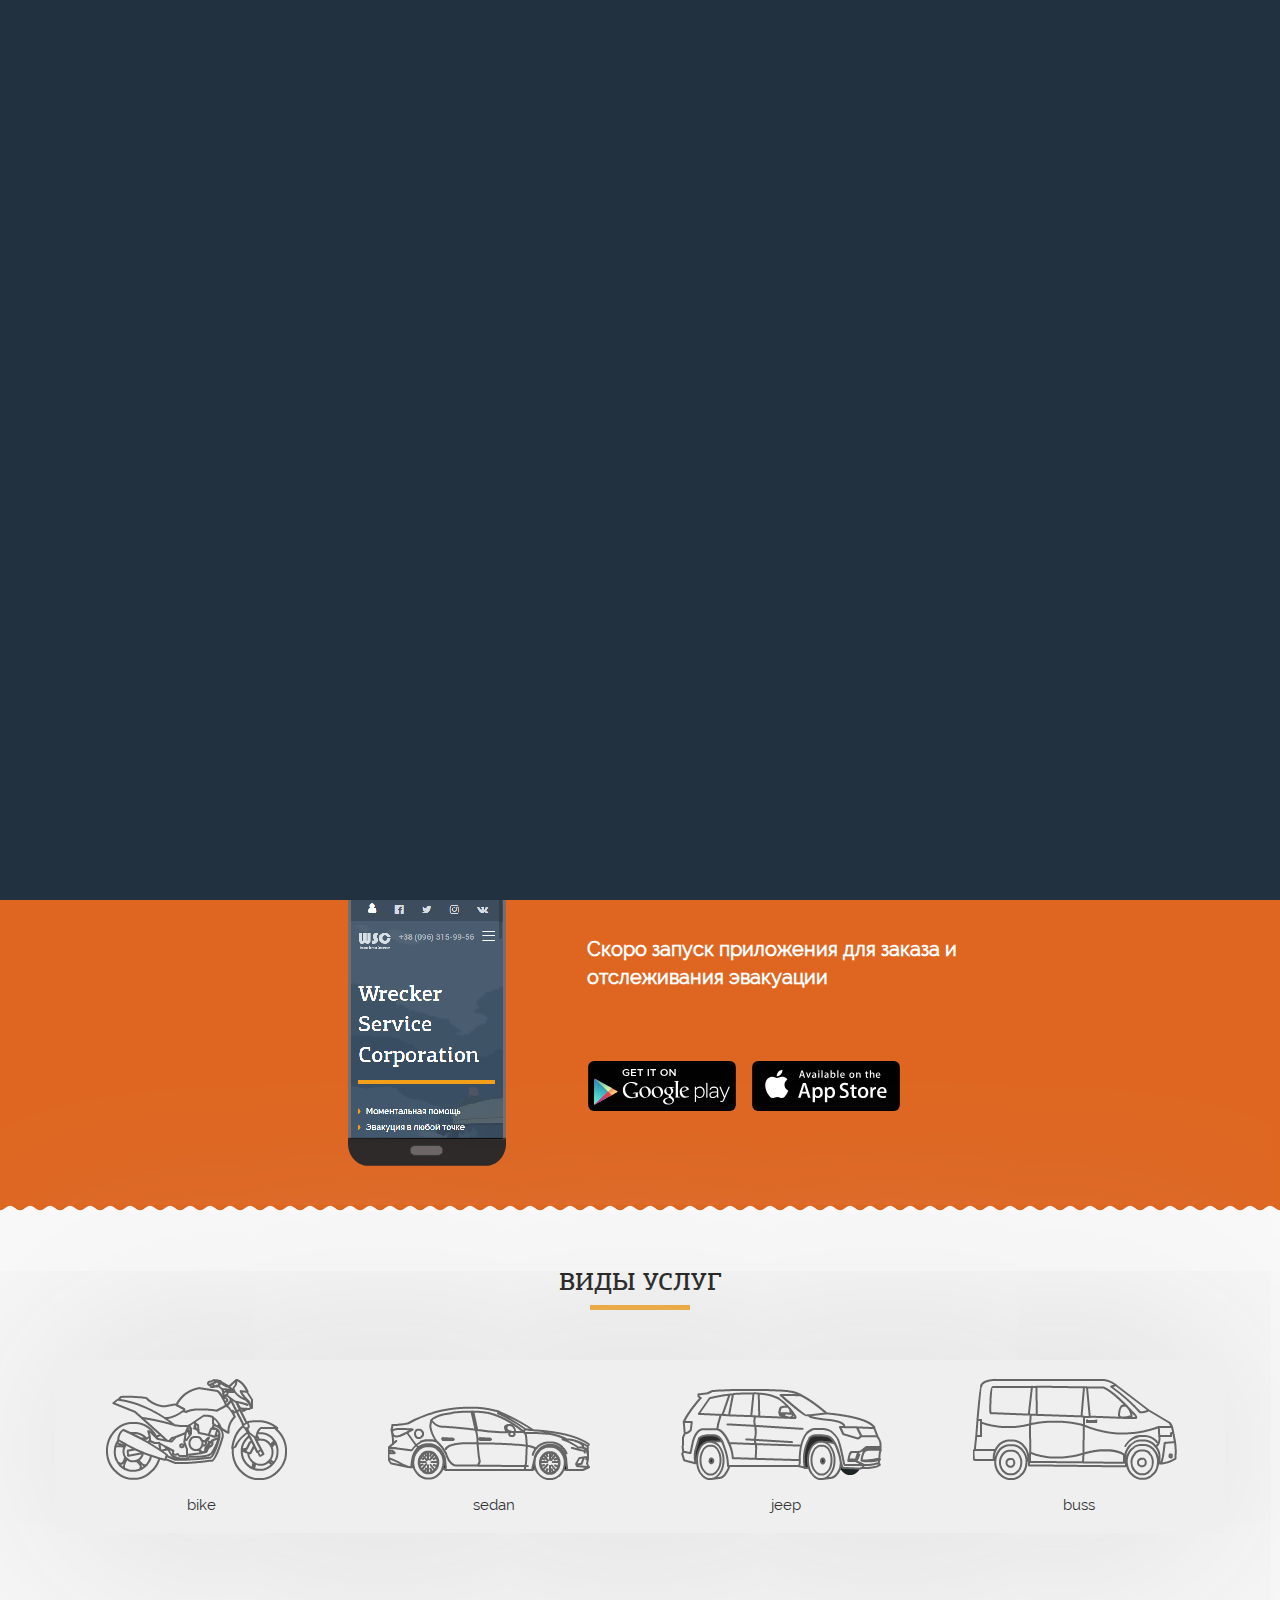
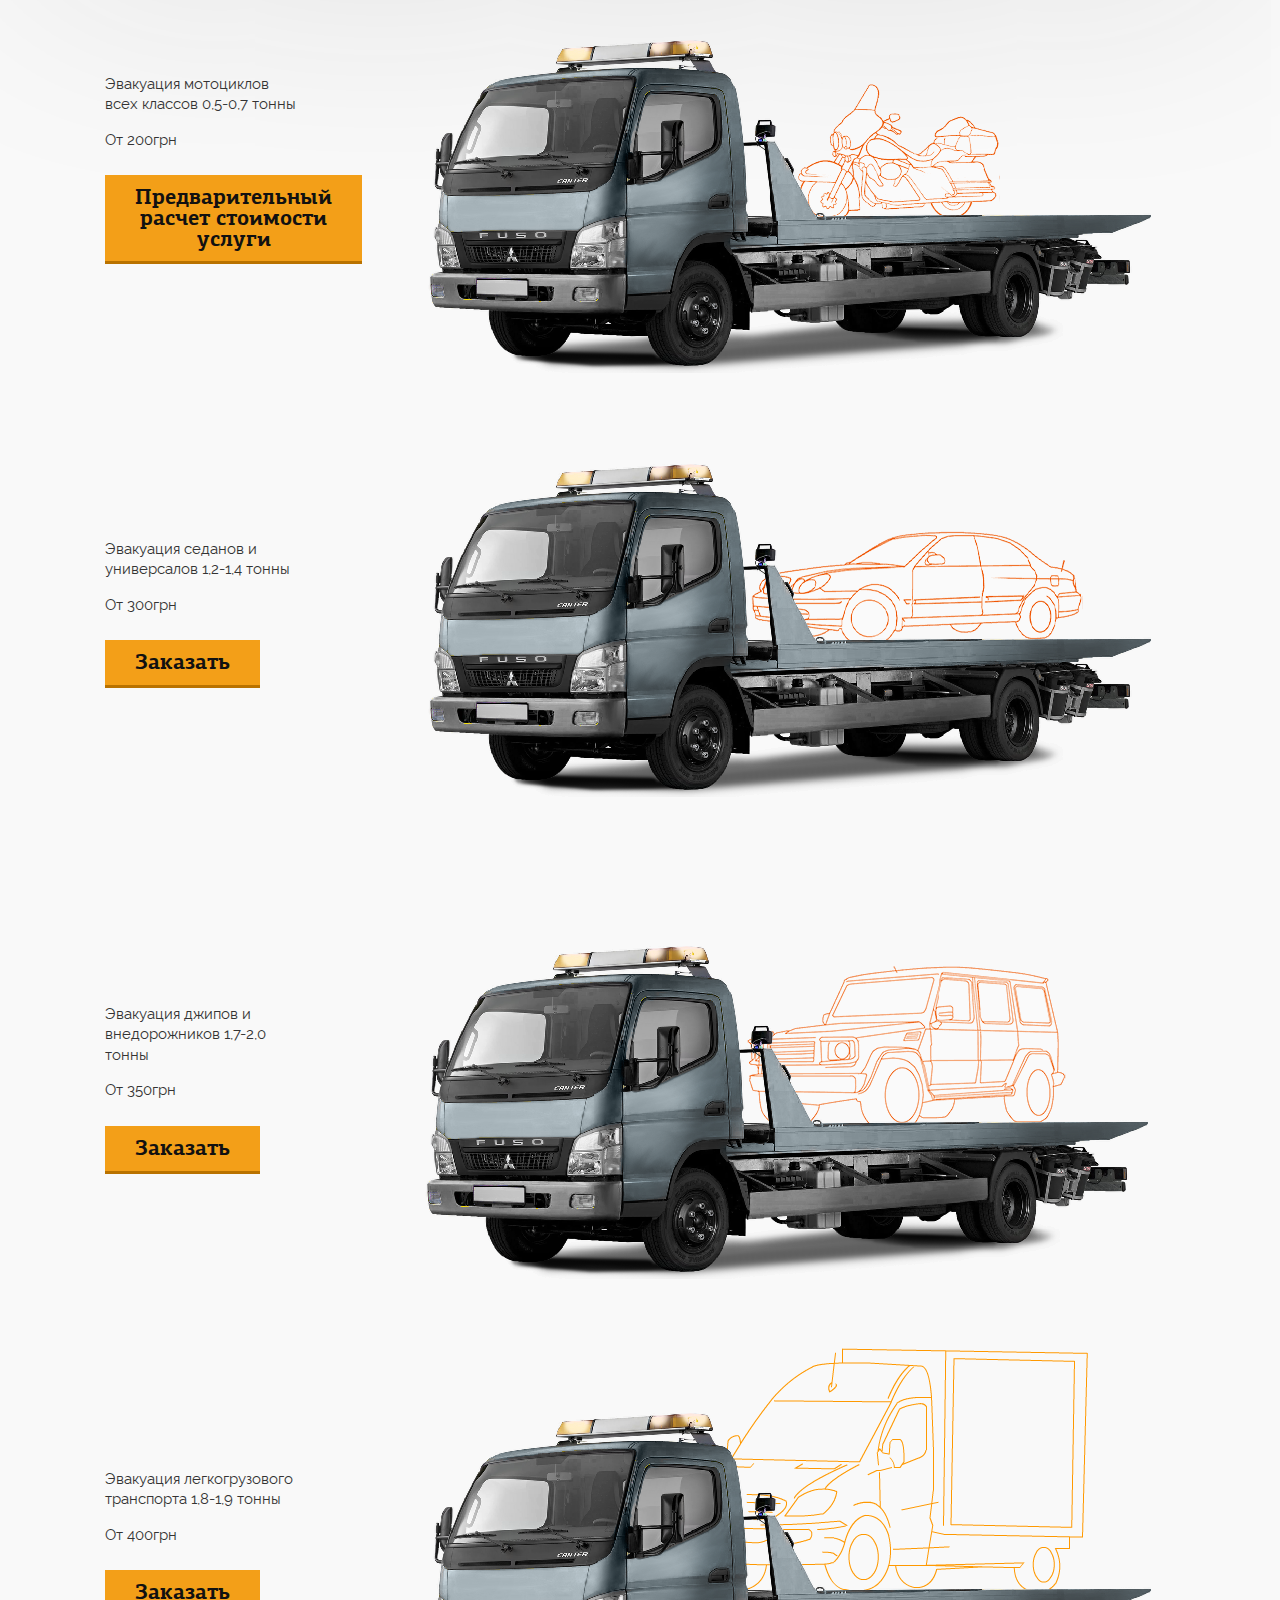
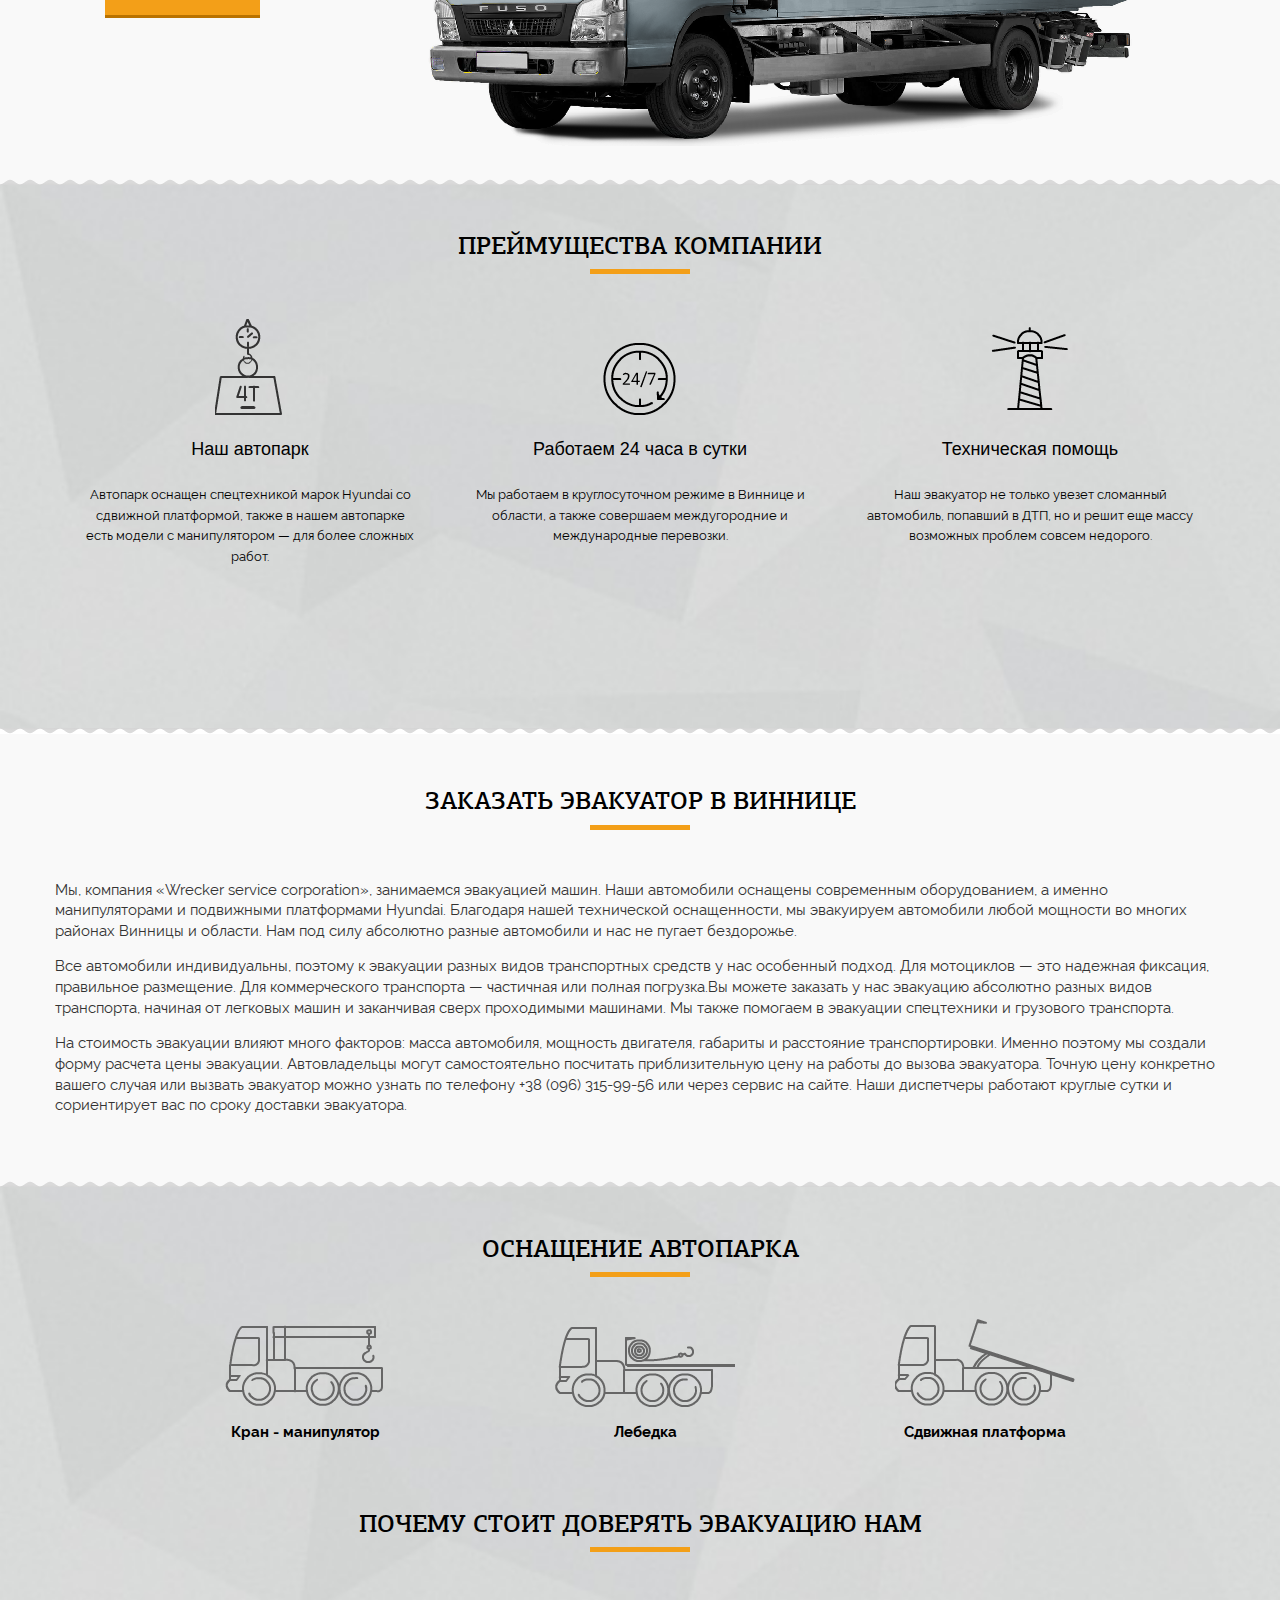
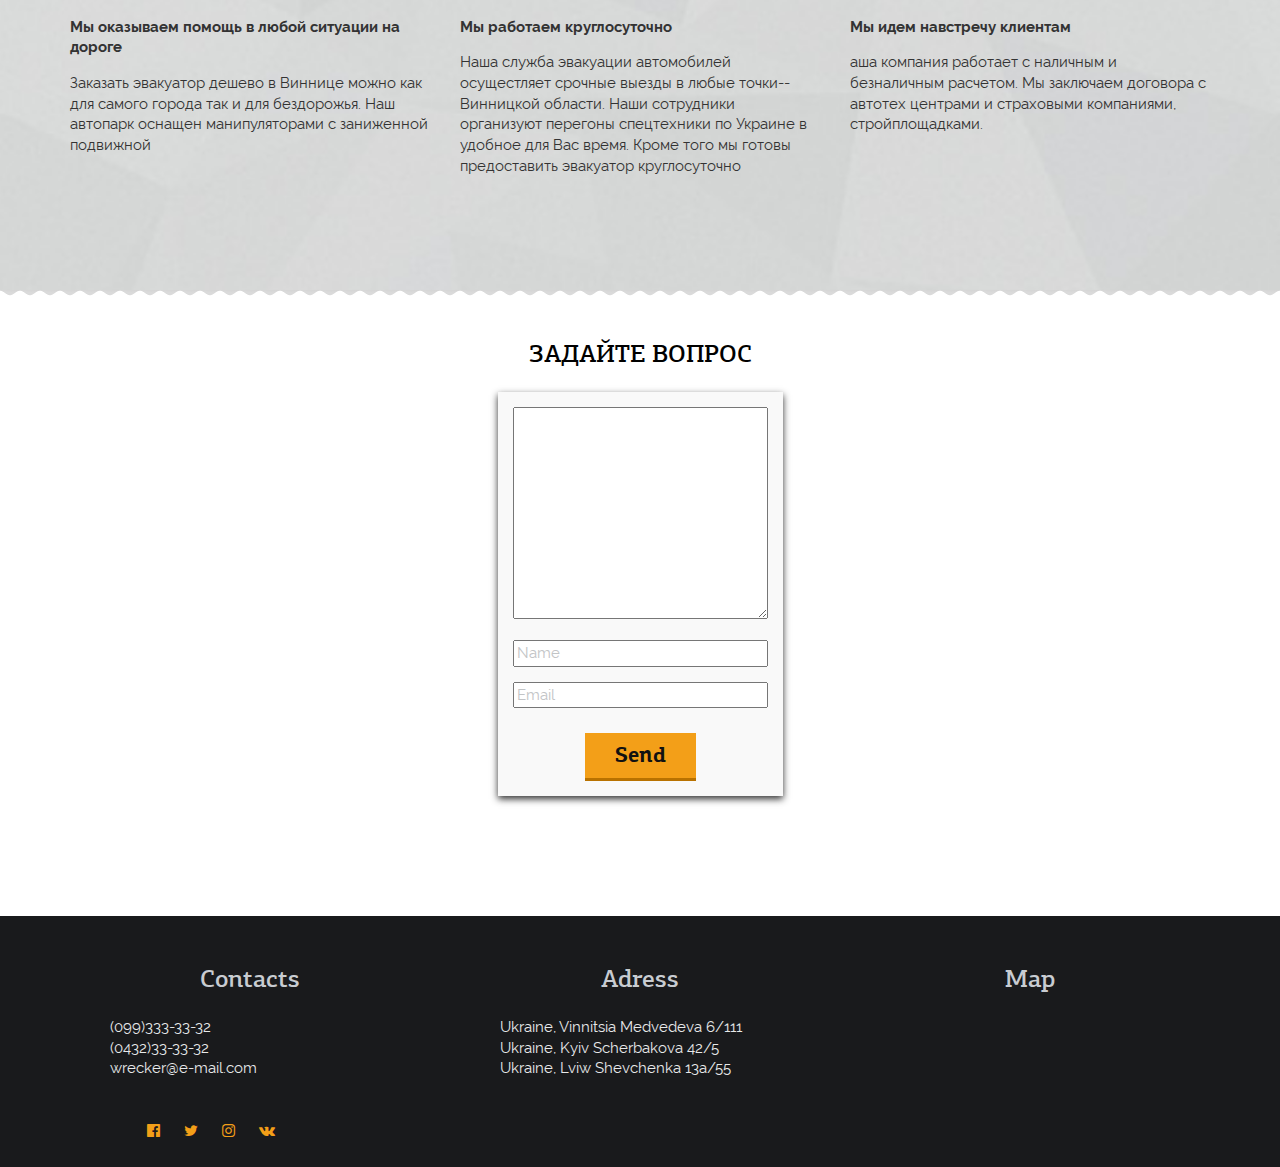
==== commit 1c5b16f9: "Update index.html" ====
--- a/site3/index.html
+++ b/site3/index.html
@@ -20,15 +20,12 @@
 	<script>!function(){function e(e,t,n){e.addEventListener?e.addEventListener(t,n,!1):e.attachEvent&&e.attachEvent("on"+t,n)}function t(e){return window.localStorage&&localStorage.font_css_cache&&localStorage.font_css_cache_file===e}function n(){if(window.localStorage&&window.XMLHttpRequest)if(t(o))a(localStorage.font_css_cache);else{var n=new XMLHttpRequest;n.open("GET",o,!0),e(n,"load",function(){4===n.readyState&&(a(n.responseText),localStorage.font_css_cache=n.responseText,localStorage.font_css_cache_file=o)}),n.send()}else{var c=document.createElement("link");c.href=o,c.rel="stylesheet",c.type="text/css",document.getElementsByTagName("head")[0].appendChild(c),document.cookie="font_css_cache"}}function a(e){var t=document.createElement("style");t.innerHTML=e,document.getElementsByTagName("head")[0].appendChild(t)}var o="_fonts.min.css";window.localStorage&&localStorage.font_css_cache||document.cookie.indexOf("font_css_cache")>-1?n():e(window,"load",n)}();</script>
 	
 
-	<!-- Load CSS Compilled without JS -->
+	<meta http-equiv="X-UA-Compatible" content="IE=edge">
+	<meta name="viewport" content="width=device-width, initial-scale=1, maximum-scale=1">
+	
 	<link rel="stylesheet" href="bt.css">
 	<link rel="stylesheet" href="_header.min.css">
 	<link rel="stylesheet" href="_main.min.css">
-	
-
-	<meta http-equiv="X-UA-Compatible" content="IE=edge">
-	<meta name="viewport" content="width=device-width, initial-scale=1, maximum-scale=1">
-
 	<link rel="stylesheet" href="remodal.css">
   	<link rel="stylesheet" href="remodal-default-theme.css">
 	<link rel="stylesheet" href="animate.css">
@@ -579,7 +576,9 @@
 <!-- Load Scripts -->
 <script>var scr = {"scripts":[
 	{"src" : "libs/modernizr/modernizr.js", "async" : false},
-	{"src" : "libs/jquery/jquery-1.11.2.min.js", "async" : false},
+	{"src" : "https://code.jquery.com/jquery-3.2.1.min.js"
+			  integrity="sha256-hwg4gsxgFZhOsEEamdOYGBf13FyQuiTwlAQgxVSNgt4="
+			  crossorigin="anonymous", "async" : false},
 	{"src" : "js/DeliveryCalculator.js", "async" : false},
 	{"src" : "js/DeliveryCalculatorClass.js", "async" : false},
 	{"src" : "libs/waypoints/waypoints.min.js", "async" : false},
